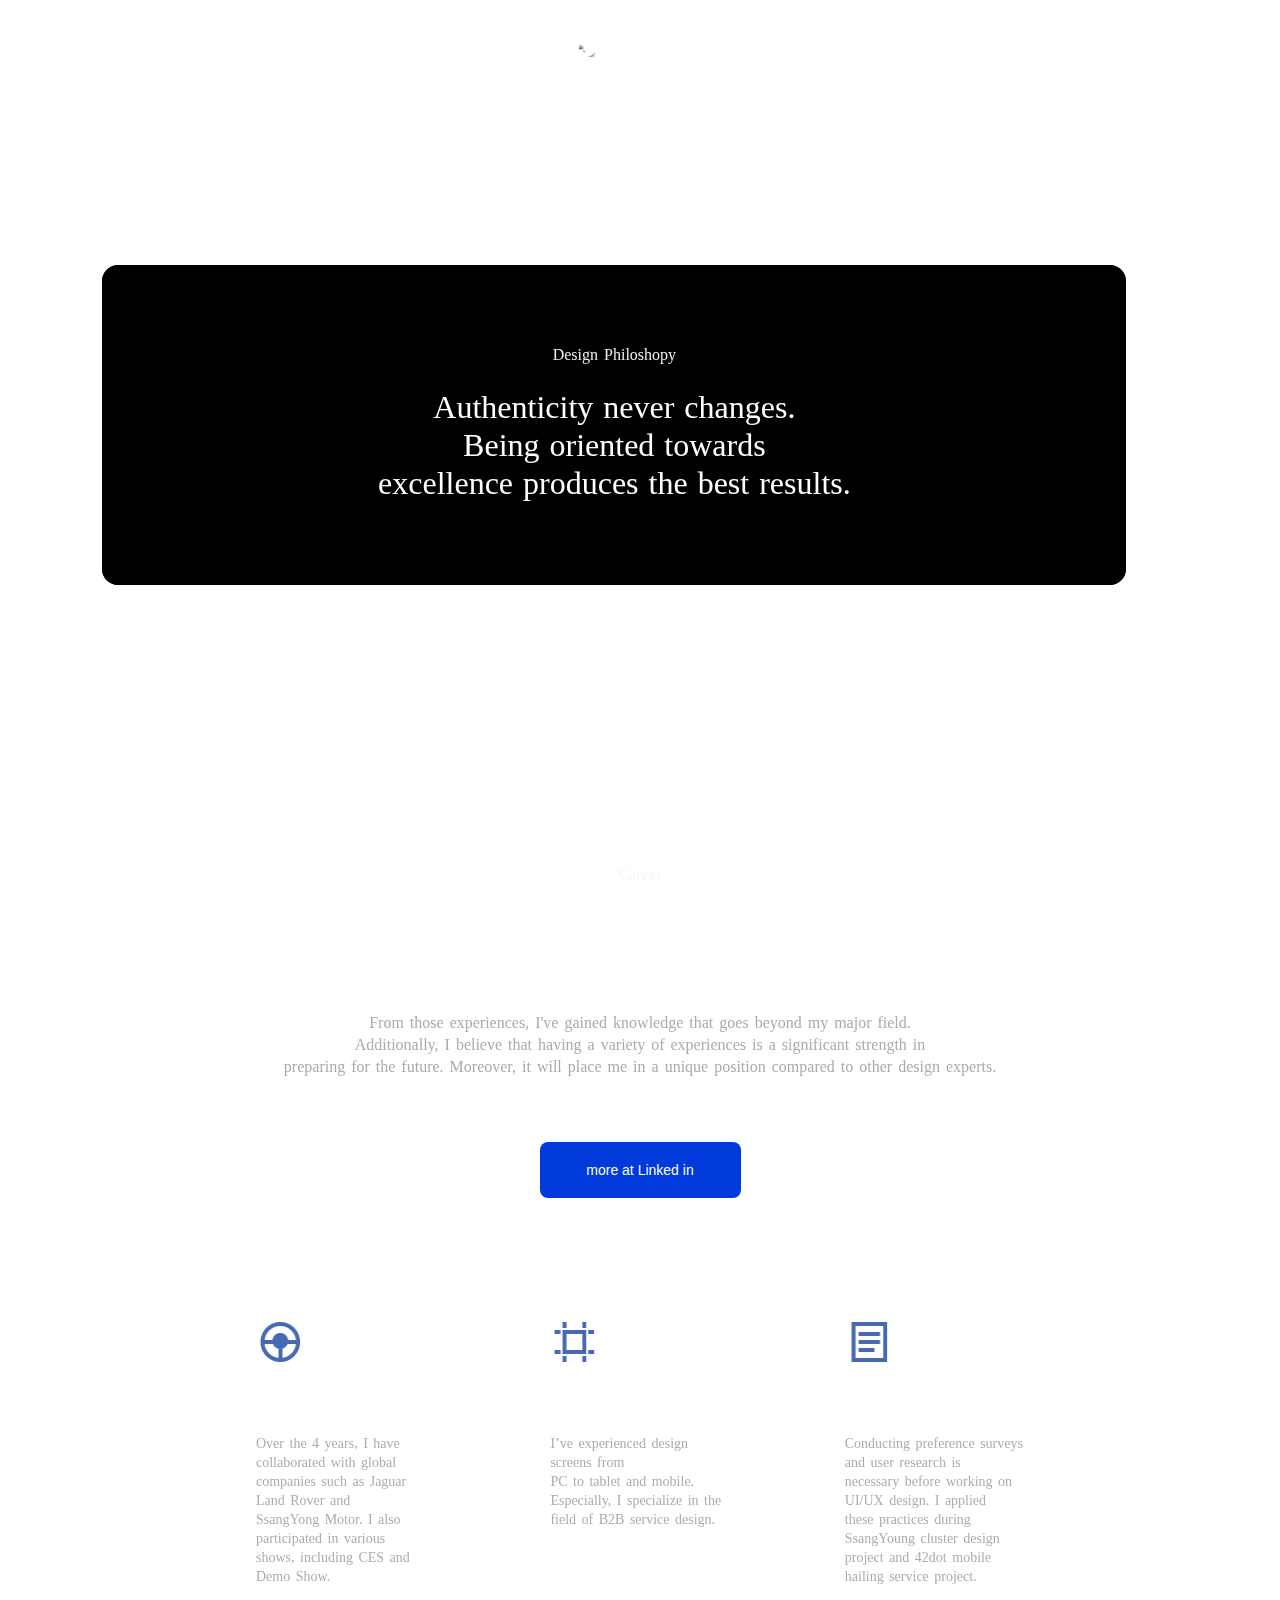
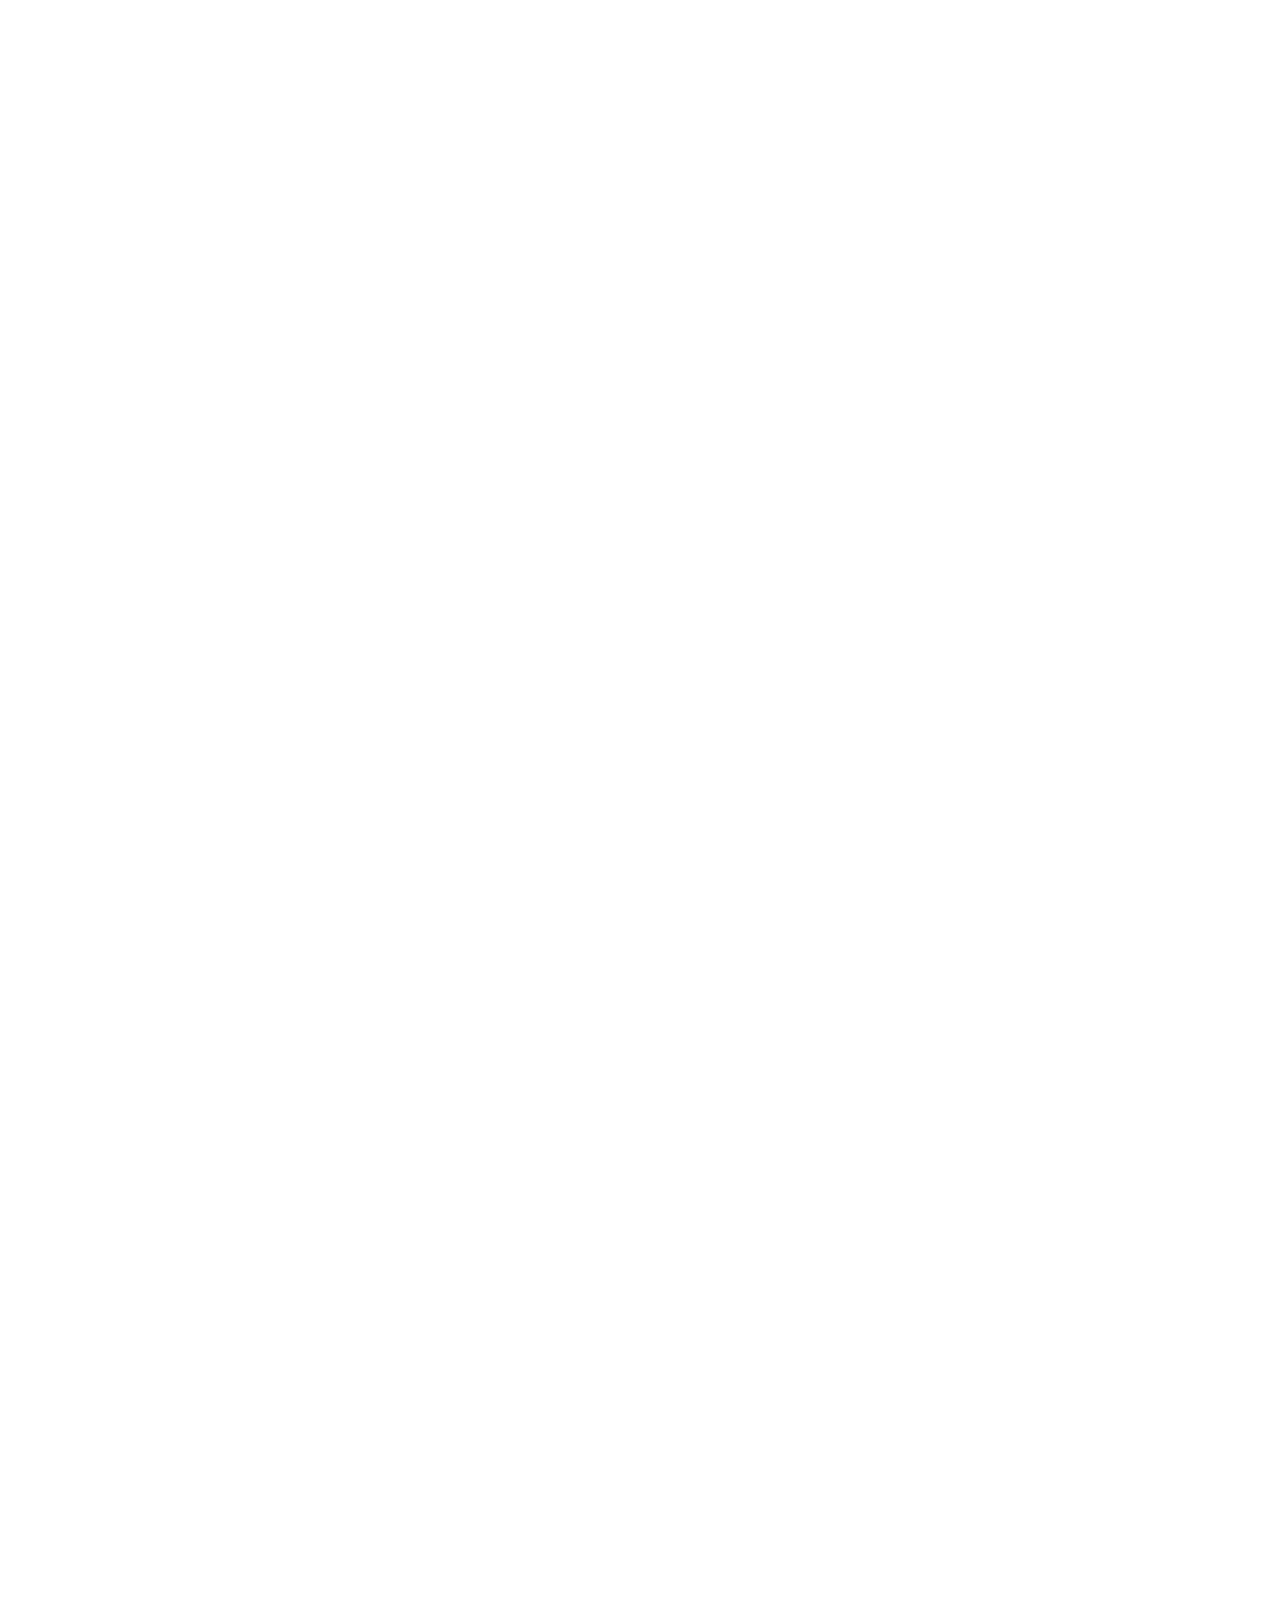
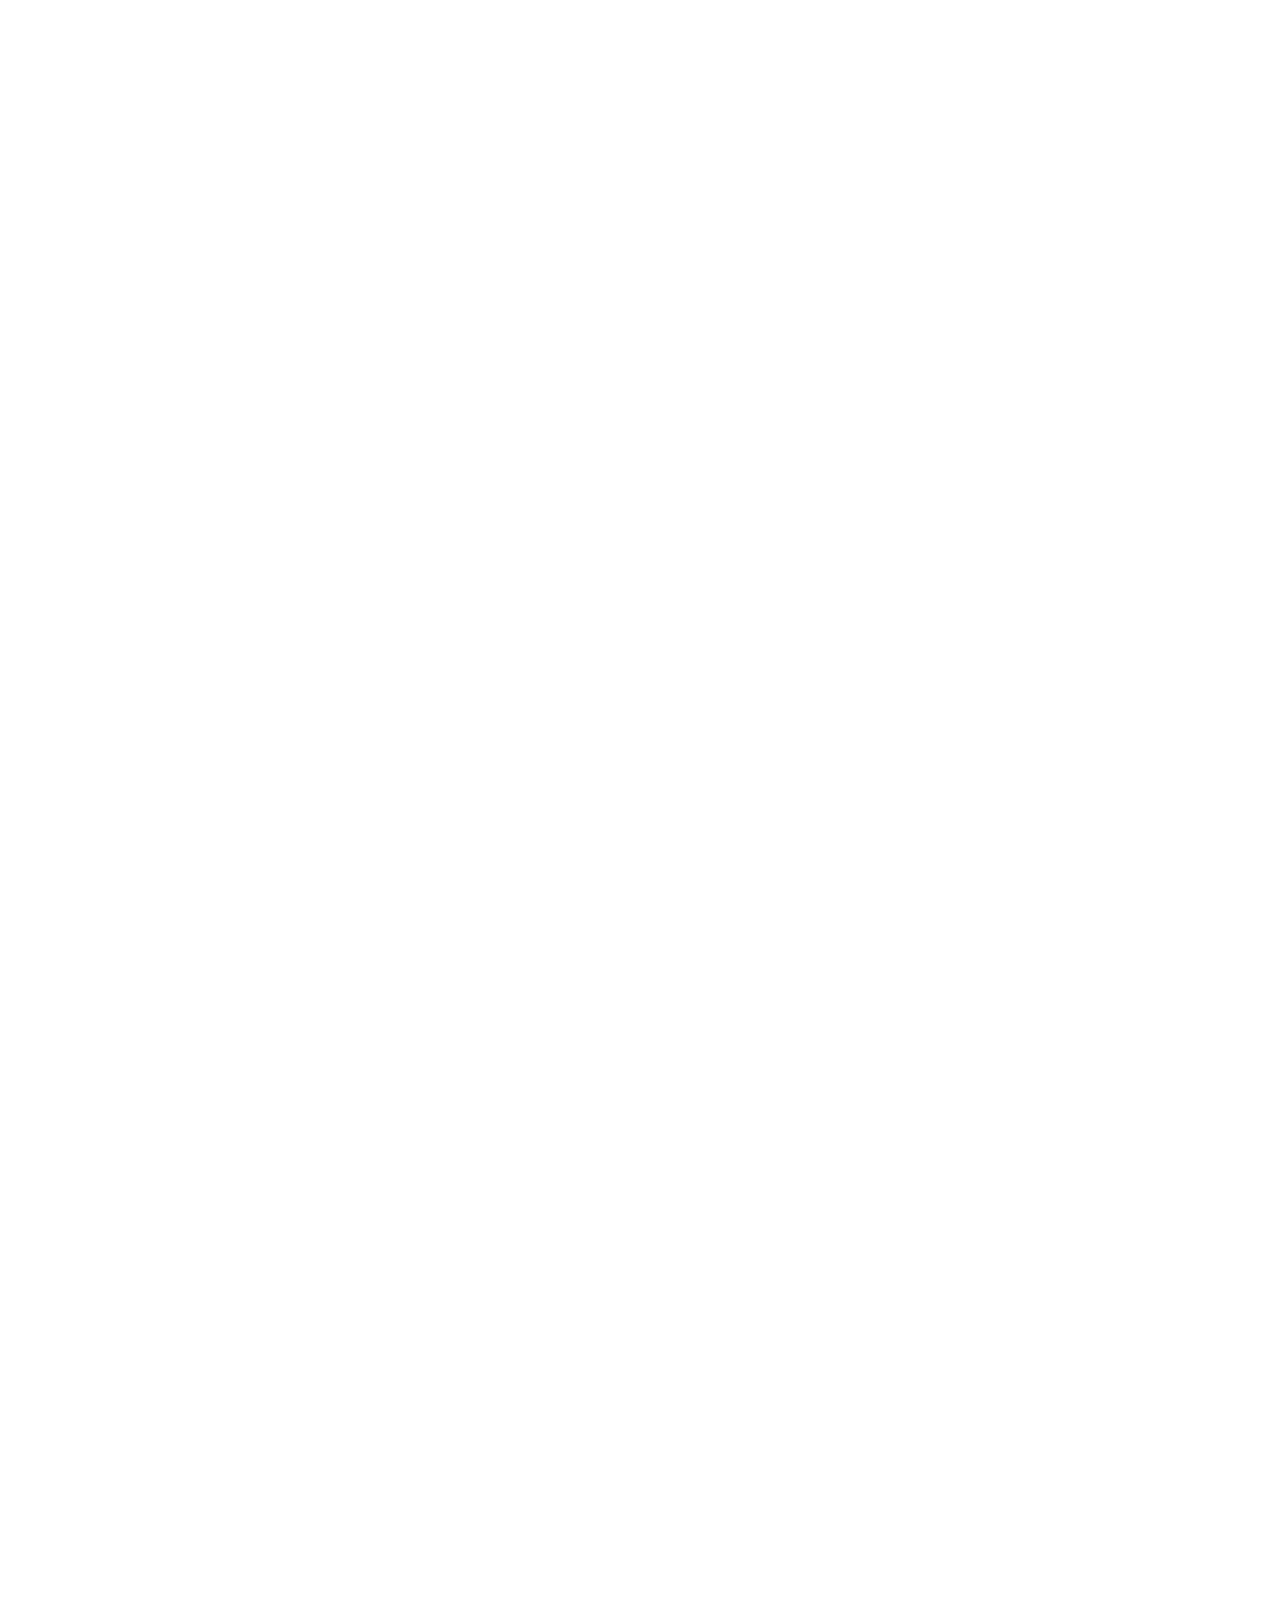
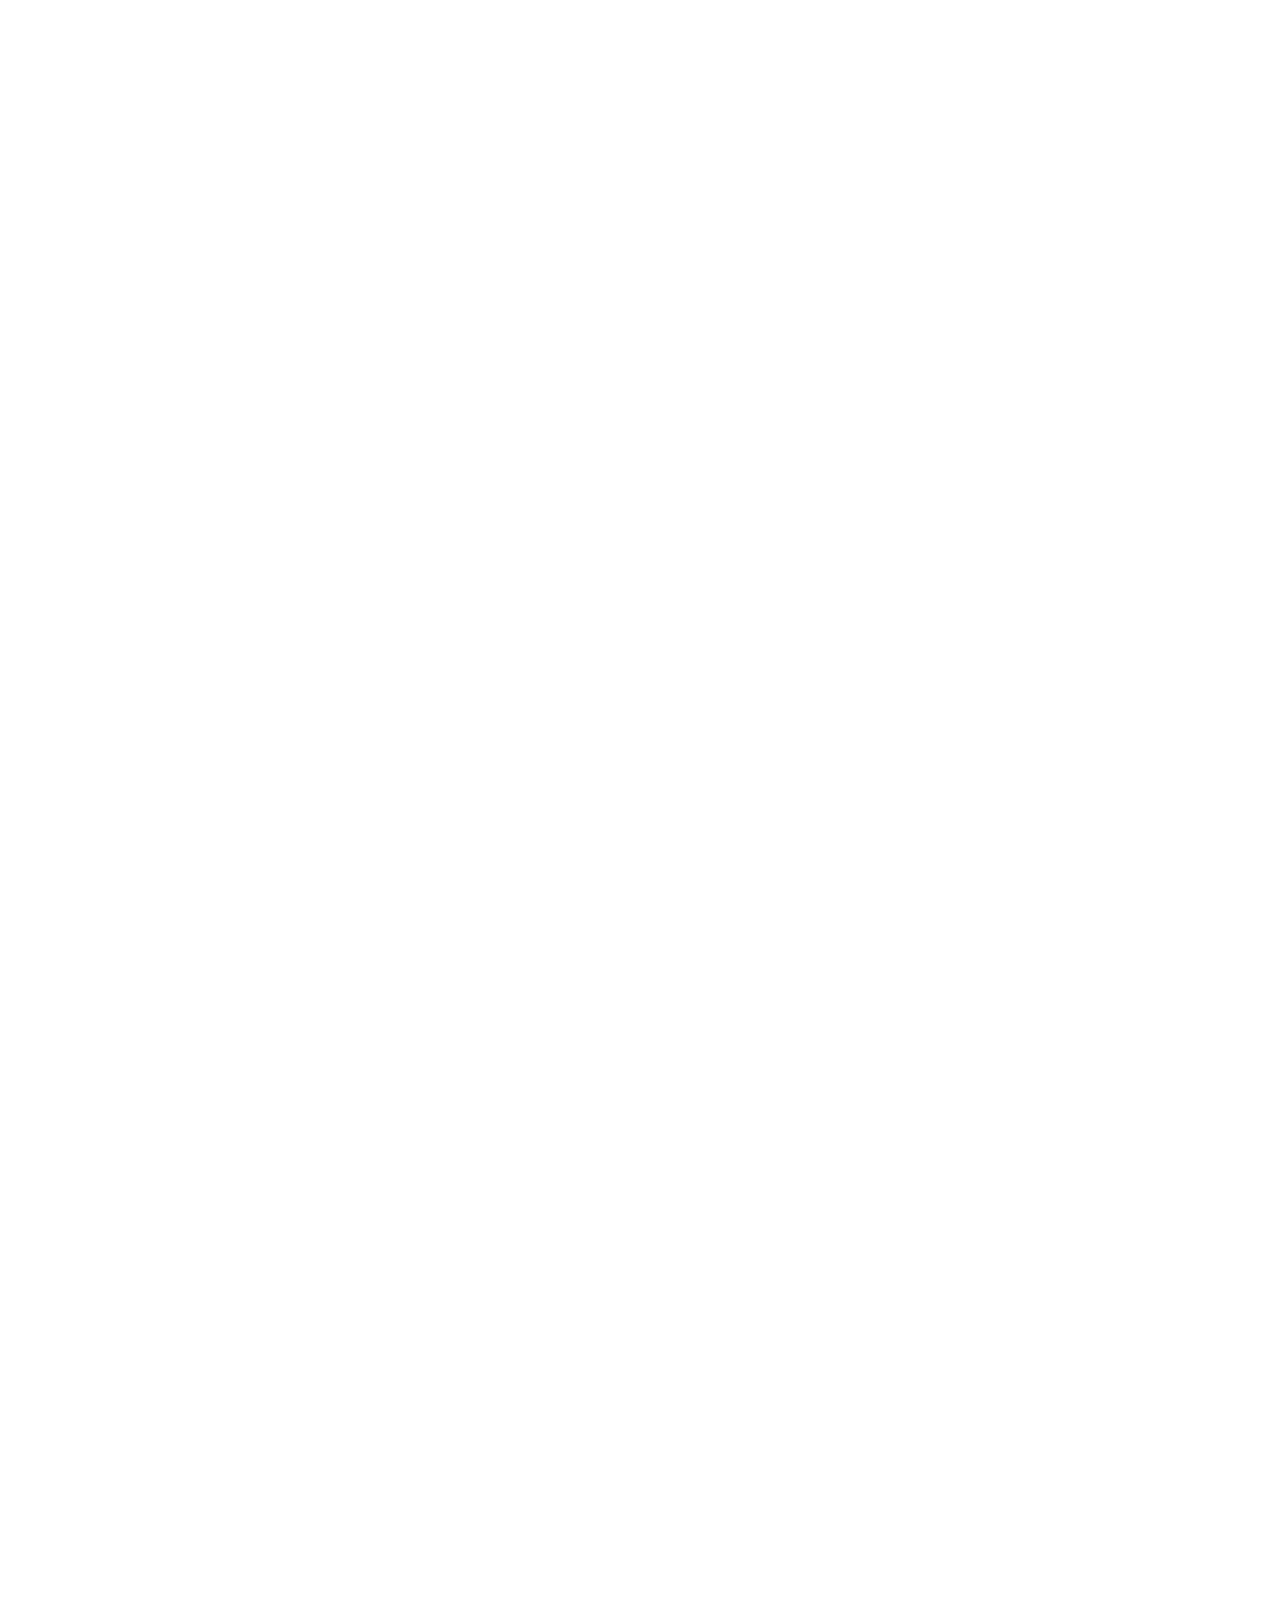
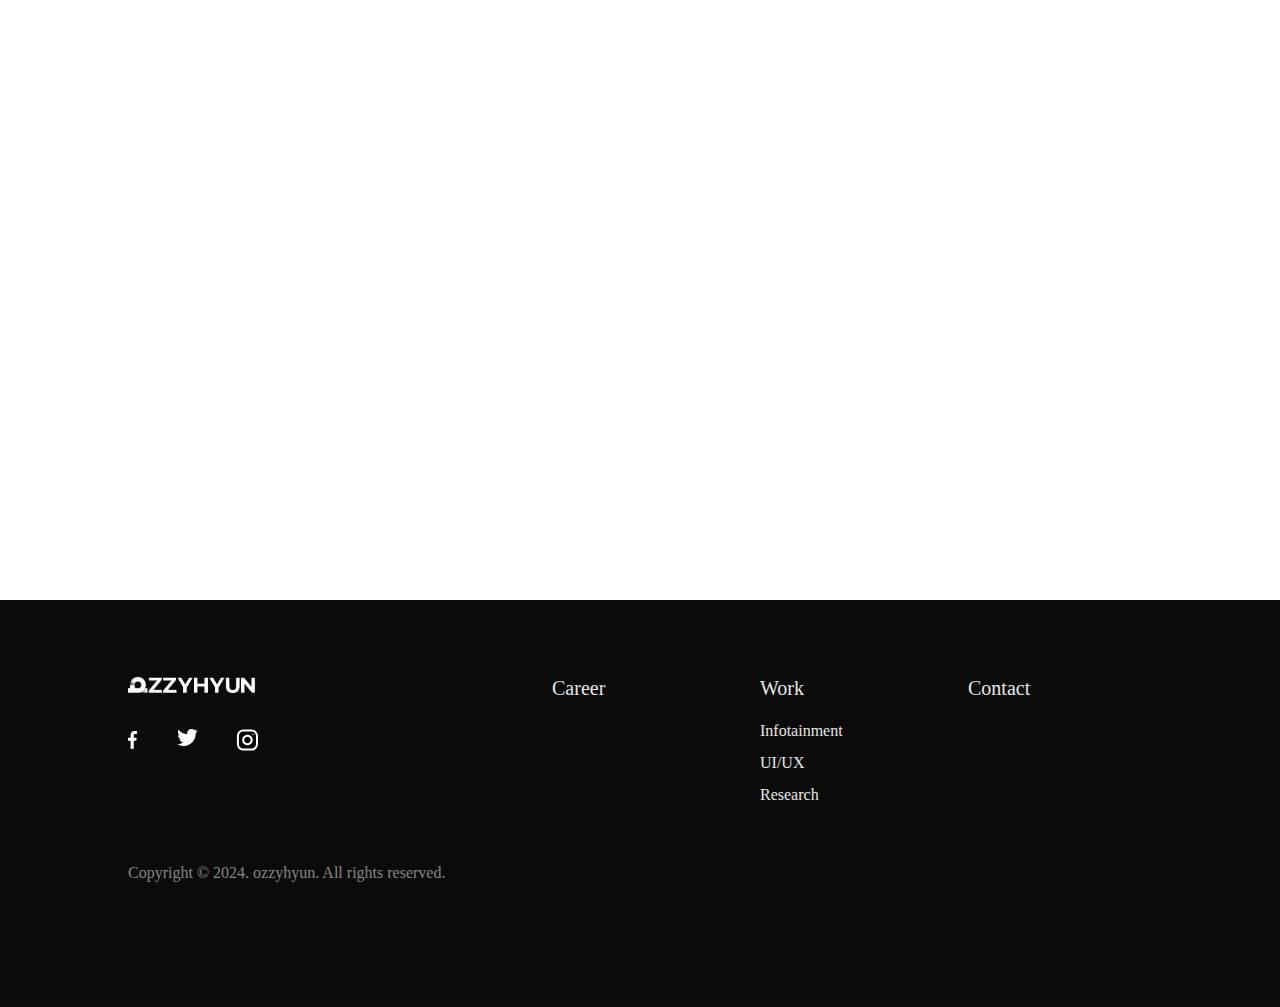
==== index.html @ 9240fb77 "Update index.html" ====
<!DOCTYPE html>
<html lang="en">

<head>
  <meta charset="UTF-8">
  <meta name="viewport" content="width=device-width, initial-scale=1.0">
  <link rel="stylesheet" href="https://fonts.googleapis.com/css2?family=Noto+Sans:wght@400;700&display=swap">
  <link rel="stylesheet" href="https://fonts.googleapis.com/css2?family=Pretendard:wght@400;700&display=swap">
  <link href="https://unpkg.com/aos@2.3.1/dist/aos.css" rel="stylesheet">
  <link rel="stylesheet" href="filter_ozzy_2.css">
  <style>
    body {
      font-family: 'Noto Sans', sans-serif;
    }

    .pretendard {
      font-family: 'Pretendard', sans-serif;
    }

    .motion_bg {
      opacity: 0.65;
      background-color: black;
    }
  </style>


  <link rel="stylesheet" href="day_07.css">


</head>



<body>
  <header>
    <div class="header1">
      <div class="logo_section">
        <img src="./day_07_img/my_logo.png">
      </div>
      <!--<div class="mobile_menu">MENU</div>-->
    </div>



    </div>
    <div class="header2">
      <div class="main_menu">
        <div class="center_menu">
          <ul class="center_m">
            <!-- <li> <a href="id값">Career</a> </li> -->
            <li> <a href="#section02">Career</a></li>
            <li><a id="work" href="#section03">Work</a></li>
            <li><a href="#section04">Contact</a></li>
          </ul>

        </div>
        <ul class="right_menu">
          <li>menu</li>
        </ul>

      </div>



    </div>
    <div class="filter_area ">
      <div class="mask"></div>
      <div class="filter_header">
        <ul class="filter_title">
          <li>Filter Category</li>
        </ul>

        </ul>
        <div class="filter_arrow">
          <img src="./day_07_img/filter_arrow.png" />
        </div>

      </div>
      <div class="filter_buttons">
        <button class="filter_label" data-filter="infotainment" onclick="filterItems('infotainment',this)">Infotainment</button>
        <button class="filter_label" data-filter="uiux" onclick="filterItems('uiux',this)">UI/UX</button>
        <button class="filter_label" data-filter="research" onclick="filterItems('research',this)">Research</button>
        <button class="filter_label" data-filter="iot" onclick="filterItems('iot',this)">IoT</button>
        <button class="filter_label" data-filter="branding" onclick="filterItems('branding',this)">Branding</button>

        <div class="spacing"></div>
        <ul id="item_list" class="item_list">
          <li class="infotainment">
            <img src="./day_07_img/Com_01.png">
          </li>
          <li class="infotainment">
            <img src="./day_07_img/Com_03.png">
          </li>
          <li class="infotainment">
            <img src="./day_07_img/Com_05_2.png">
          </li>

          <li class="uiux">
            <img src="./day_07_img/B2B_forever.gif">
          </li>
          <li class="uiux">
            <img src="./day_07_img/Com_04-2.png">
          </li>
          <li class="uiux">
            <img src="./day_07_img/Com_08.png">
          </li>

          <li class="research">
            <img src="./day_07_img/Com_03.png">
          </li>
          <li class="research">
            <img src="./day_07_img/Com_04-2.png">
          </li>

          <li class="iot">
            <img src="./day_07_img/Com_07.png">
          </li>

          <li class="branding">
            <img src="./day_07_img/Com_08.png">
          </li>

        </ul>

        <!--  reset all 버튼 함수 명 clearFilter() -->
        <div class="bottom_bth">
          <button class="bottom_bth_resetall" onclick="clearFilter()">Reset All</button>
          <button class="bottom_bth_watchindetail">Watch in Detail</button>
        </div>

      </div>

    </div>
  </header>


  <div class="contents">
    <div class="section_01">
      <video autoplay muted loop id="main_homvideo" width="160%" height="160%" class="motion_bg">
        <source src="./day_07_img/ozzy_home_main_crop_video.mp4" type="video/mp4">
      </video>
      <div class="section_01_script">
        <div class="sec_01_tt"><SPAN>Design Philoshopy</SPAN></div>
        <div class="sec_01_st">
          Authenticity never changes.</br>
          Being oriented towards</br>
          excellence produces the best results.
        </div>
      </div>



    </div>

    <div class="section_02" id="section02">

      <div class="section_02_script">
        <div class="sec_02_tt">Career</div>
        <div class="sec_02_st">
          A variety of design field experiences</br>
          including infotainment, UI/UX, research, design strategy
        </div>
        <div class="sec_02_sct">
          From those experiences, I've gained knowledge that goes beyond my major field.</br>
          Additionally, I believe that having a variety of experiences is a significant strength in</br>
          preparing for the future. Moreover, it will place me in a unique position compared to other design experts.
        </div>
      </div>

      <a href="https://kr.linkedin.com/in/ozzyhyun" target="_blank">
        <button class="Link_button">
          <div class="bth_t">more at Linked in </div>
        </button>
      </a>

      <div class="item_contents">

        <div class="items">
          <div class="icon_01">
            <img src="./day_07_img/ic_infotainment.png">
          </div>

          <div class="tt">
            Infotainment design
          </div>
          <div class="ct">
            Over the 4 years, I have collaborated with global</br>
            companies such as Jaguar Land Rover and</br>
            SsangYong Motor. I also participated in various</br>
            shows, including CES and Demo Show.
          </div>
        </div>

        <div class="items">
          <div class="icon_02">
            <img src="./day_07_img/ic_productdesign.png">
          </div>

          <div class="tt">
            Product design
          </div>
          <div class="ct">
            I’ve experienced design screens from</br>
            PC to tablet and mobile. Especially, I specialize in the</br>
            field of B2B service design.
          </div>
        </div>

        <div class="items">
          <div class="icon_03">
            <img src="./day_07_img/terminal-window-line.png">
          </div>

          <div class="tt">
            UI/UX research
          </div>
          <div class="ct">
            Conducting preference surveys and user research is</br>
            necessary before working on UI/UX design. I applied</br>
            these practices during SsangYoung cluster design</br>
            project and 42dot mobile hailing service project.
          </div>
        </div>

      </div>

    </div>

    <div class="section_port" id="section03">
      <div class="title">
        WORK
      </div>

      <div data-aos="zoom-in-right" data-aos-duration="2000" class="pjt_01">
        <div class="project_img">
          <img src="./day_07_img/Com_01.png">
        </div>

        <div class="project_text">
          <div class="pjt_tt">
            Defender
          </div>
          <div class="pjt_st">
            Infotatinment UI/UX, Vehicle Control Feature Owner, Mass Production Design
          </div>
          <div class="pjt_date">
            2017.12 - 2021.11
          </div>
        </div>
      </div>

      <div data-aos="zoom-in-left" data-aos-duration="2000" class="pjt_02">
        <div class="project_img">
          <img src="./day_07_img/B2B_forever.gif">
        </div>

        <div class="project_text">
          <div class="first_line">
            <div class="tag">Confidential</div>
            <div class="pjt_tt">
              GAIA Works : Team Collaboration Tools
            </div>
          </div>

          <div class="pjt_st">
            From PC to Tablet and Mobile UI/UX and Function Flow, Whole Feature Theme
            Concept, Project Lead
          </div>
          <div class="pjt_date">
            2024.01 - 2024.05
          </div>
        </div>
      </div>


      <div data-aos="zoom-in-right" data-aos-duration="2000" class="pjt_03">
        <div class="project_img">
          <img src="./day_07_img/Com_03.png">
        </div>

        <div class="project_text">
          <div class="pjt_tt">
            SSangYong UX Research
          </div>
          <div class="pjt_st">
            Infotatinment UI/UX, Mass Production Design, FGI Interview, Preference Survey
          </div>
          <div class="pjt_date">
            2018.06 - 2020.12
          </div>
        </div>
      </div>

      <div data-aos="zoom-in-right" data-aos-duration="2000" class="pjt_04">
        <div class="project_img">
          <img src="./day_07_img/Com_04-2.png">
        </div>

        <div class="project_text">
          <div class="pjt_tt">
            Mobile Hailing Service Field Research
          </div>
          <div class="pjt_st">
            One day Field Research, FGI, Mobile UI/UX Renewal
          </div>
          <div class="pjt_date">
            2022.04 - 2022.06
          </div>
        </div>
      </div>

      <div data-aos="zoom-in-left" data-aos-duration="2000" class="pjt_05">
        <div class="project_img">
          <img src="./day_07_img/Com_05_2.png">
        </div>
        <div class="project_text">
          <div class="pjt_tt">
            2019 CES Digital CockPit Advanced GUI Design
          </div>

          <div class="pjt_st">
            Advanced Infotatinment UI/UX, Dark Theme Original Creator
          </div>
          <div class="pjt_date">
            2018.03 - 2018.12
          </div>
        </div>
      </div>

      <div data-aos="zoom-in-right" data-aos-duration="2000" class="pjt_06">
        <div class="project_img">
          <img src="./day_07_img/Com_06.png">
        </div>

        <div class="project_text">
          <div class="first_line">
            <div class="tag">Confidential</div>
            <div class="pjt_tt">
              PBV Infotainment UI/UX
            </div>
          </div>

          <div class="pjt_st">
            EV Infotatinment UI/UX, Project Initial Ideation Suggestion
          </div>
          <div class="pjt_date">
            2022.12
          </div>
        </div>
      </div>

      <div data-aos="zoom-in-left" data-aos-duration="2000" class="pjt_07">
        <div class="project_img">
          <img src="./day_07_img/Com_07.png">
        </div>
        <div class="project_text">
          <div class="pjt_tt">
            Home IOT Hub GUI Project
          </div>

          <div class="pjt_st">
            Unvailled 2016 CEShow, GUI design
          </div>
          <div class="pjt_date">
            2015.05 - 2015.11
          </div>
        </div>
      </div>

      <div data-aos="zoom-in-right" data-aos-duration="2000" class="pjt_08">
        <div class="project_img">
          <img src="./day_07_img/Com_08.png">
        </div>
        <div class="project_text">
          <div class="pjt_tt">
            WAPL Concept Official Web Site Project
          </div>

          <div class="pjt_st">
            3D modeling, Web UI/UX etc.
          </div>
          <div class="pjt_date">
            2024.09
          </div>
        </div>
      </div>









    </div>




  </div>




  <footer>
    <div class="footer_section" id="section04">
      <div class="footer_container">

        <div class="ft_icon_menu">
          <div class="footer_logo_sec">
            <img src="./day_07_img/my_logo.png">
          </div>

          <div class="icons_section">
            <div class="ic_face">
              <img src="./day_07_img/001-facebook.svg">
            </div>
            <p></p>
            <div class="ic_twitter">
              <img src="./day_07_img/003-twitter.svg">
            </div>
            <p></p>
            <div class="ic_insta">
              <img src="./day_07_img/004-instagram.svg">
            </div>
          </div>

          <div class="reverse_tt">
            Copyright © 2024. ozzyhyun. All rights reserved.
          </div>
        </div>

        <div class="footer_text_right">
          <div class="menu_1">
            Career
          </div>

          <div class="menu_2">
            <div class="menu_2tt">
              Work
            </div>
            <ul class="menu_2_st">
              <li>Infotainment</li>
              <li>UI/UX</li>
              <li>Research</li>
            </ul>
          </div>

          <div class="menu_3">
            Contact
          </div>

        </div>
      </div>
    </div>
  </footer>



  <script src="https://code.jquery.com/jquery-3.7.1.min.js"></script>
  <script src="https://unpkg.com/aos@2.3.1/dist/aos.js"></script>
  <script src="https://cdn.jsdelivr.net/npm/gsap@3.12.5/dist/gsap.min.js"></script>
  <script src="script_ozy.js"></script>
  <script src="./day_07.js"></script>




</body>








</html>

<!-- !import는 우선 순위 위로 올리는 명령어 -->
<!-- @media rule
        font-style: italic 으로 주면 이텔릭체 변환 됨. woff2는 경량화 된 폰트 
        normalfont weight 는 400 기준 medium 600 정도 
        가변 다이나믹 서브셋
        어디 화면 아래로 아이템들 사라지게 한다는 display: none -->
---- filter_ozzy_2.css ----
@charset "UTF-8";
:root{
  --blue : #003ADB
  }
/* body {
  padding: 0;
  margin: 0;
  font-family: "Roboto", "sans-serif","pretendard";
  overflow-x: hidden;
}
html {
    scroll-behavior: smooth;
}
   
ul,
li,
input,
button,
select {
  margin: 0;
  padding: 0;
  list-style: none;
  border: none;
  -moz-appearance: none;
  appearance: none;
  -webkit-appearance: none;
} */


.filter_area{
  background-color: #0A0A0A;
  width: 100%;
  padding:1px;
  padding-left: 8vw;
  padding-right: 8vw;
  box-sizing: border-box;
  display:none;
}



.filter_header{
  display: flex;
  justify-content: space-between;
  /* position: absolute; */
  /* width:100%; */
  padding-left: 8vw;
  padding-right: 8vw;
  box-sizing: border-box;
  height: 42px;
  /* margin:auto; */
  margin-top: 150px;
  color: white;
  font-weight: 400;
  font-size: 16px;
  align-items: center;
  left: 0;
  right: 0;
  
}

.filter_arrow{
  display: flex;
  width: 32px;
  height: 32px;
  right: 0px;
  transition:all 0.5s ease-in-out;
}



.filter_buttons li{
  display: flex;
  margin-top: 32px;
  justify-content: space-between; 
  width: calc(100%-16vw)
}

.filter_buttons{
  padding-left: 8vw;
  padding-right: 8vw;
  box-sizing: border-box;
  margin-top: 32px;

}



.filter_buttons .filter_label {
  margin-top: 4px;
  margin-bottom: 8px; 
  text-align: center;
  font-weight: 500;
  font-size: 14px;
  line-height: 16px;
  padding: 8px 16px;
  box-sizing: border-box;
  height: 32px;
  color: white;
  background-color: #0A0A0A; 
  border: none;
  cursor: pointer;
  border-radius: 100px; 
  transition: 0.3s ease;
  border: 1px solid #eeeeee;
  
}

.filter_buttons .filter_label:hover {
  margin-top: 4px;
  margin-bottom: 8px; 
  text-align: center;
  font-weight: 500;
  font-size: 14px;
  line-height: 16px;
  padding: 8px 16px;
  box-sizing: border-box;
  height: 32px;
  background-color: #003ADB;
  color: white;
  border: none;
  cursor: pointer;
  border-radius: 100px; 
  transition: 0.1s ease;
  border: 1px solid #003ADB;
  
}

.spacing {
  width: 100%;
  height: 32px;
  background-color: #0A0A0A; 
  margin-top: 0;
  margin-bottom: 0;
}

#item_list {
  list-style: none; /* #은 어떠할때 쓰는것인가요?  re: id값이 지정되어있을 때 사용합니다...!*/
  display: flex;

}

#item_list li {
  display: none; /* #은 어떠할때 쓰는것인가요? */
}

.item_list{
  
}
.item_list img {
  /*선생님 .item_list img라고 하면 이미지가 세팅이 안먹고 width100% 
  으로 뜨는데 왜 그런건가요? 
  #item_list 로하면 적용됩니다~ X)
  */
   /*선생님 image가 찌그러져 보이지 않고 상하좌우 비율 유지한 이미지로
     적용되었음하는데 cover말고 어떤거 써야할까요? 
      re: 이미지에 직접적인 크기가(width, height)
      고정값으로 들어가 있어서 그렇습니다! 저럴 때는
      background-size 속성보다는 object-fit:contain을 사용해주는것이 적절하고
      background 속성은 백그라운드에 이미지를 적용해줬을 때 사용해요...!
     */

  width:180px;
  height:104px;
  overflow: hidden;
  border-radius: 6px;
  margin-right: 16px;
  object-fit: cover;
  object-position:center;
}


.filter_label.active {
  background-color: var(--blue); /* 선생님 이거왜 색상이 안변할까요 
  active 클래스가 추가되지 않은것 같습니다 ㅎㅎ js에는 해당 부분이 없는 것 같아요!*/
  border : 1px solid var(--blue);
}


.bottom_bth{
  display: flex;
  justify-content: end;
  margin-top: 32px;
  margin-bottom: 32px;
  gap: 16px;

}


.bottom_bth_resetall{
  margin-top: 0px;
  text-align: center;
  width: 140px;
  height: 48px;
  color: white;
  font-weight: 300;
  font-size: 14px;
  line-height: 16px;
  background-color: black;
  border: none;
  cursor: pointer;
  border-radius: 8px;
  border:1px solid #fff;
  transition: background-color 0.3s ease;
}

.bottom_bth_resetall:hover{
  border-radius: 8px;
  border:1px solid #acacacbc;
  color: #acacacbc;
  transition: 0.3s ease;
}

/* 선생님 reset all 버튼을 누르면 ㅎㅎㅎ 아이템이 다나와여..ㅠ 
re: 이건 해결해서 푸시드린것 같습니다!
*/


.bottom_bth_watchindetail{
  margin-top: 0px;
  text-align: center;
  width: 140px;
  height: 48px;
  color: white;
  font-weight: 300;
  font-size: 14px;
  line-height: 16px;
  background-color: #003ADB;
  border: none;
  cursor: pointer;
  border-radius: 8px;
  transition: background-color 0.3s ease;

}

.bottom_bth_watchindetail:hover{
  background-color: #002daa;
  color: #ffffffa6;
  transition: background-color 0.3s ease;

}
---- day_07.css ----
@charset "UTF-8";
body {
  padding: 0;
  margin: 0;
  font-family: "Roboto", "sans-serif","pretendard";
  overflow-x: hidden;
}

html {
  scroll-behavior: smooth;
}

ul,
li,
input,
button,
select {
  margin: 0;
  padding: 0;
  list-style: none;
  border: none;
  -moz-appearance: none;
  appearance: none;
  -webkit-appearance: none;
}

li a {
  text-decoration: none;
  color: #fff;
}

.project_text {
  position: inline block;
}

header {
  position: fixed;
  top: 0;
  width: 100%;
  height: 136px;
  transition: all 0.25s ease-in-out;
  z-index: 10;
}

header.bgBlack {
  background: rgb(0, 0, 0);
}

.header1 {
  display: flex;
  justify-content: center;
  position: fixed;
  flex-direction: column;
  width: 100%;
  left: 0px;
  right: 0px;
  align-items: center;
  height: 76px;
  z-index: 10;
  transition: all 0.25s ease-in-out;
}

.header1 .logo_section {
  margin-top: 41px;
  padding-bottom: 19px;
  box-sizing: border-box;
}

.header1 .logo_section img {
  height: 16px;
  width: 126px;
  display: flex;
  justify-items: center;
}

.header2 {
  display: flex;
  justify-content: center;
  position: fixed;
  margin-top: 76px;
  left: 0px;
  right: 0px;
  height: 60px;
  width: 100%;
  align-items: center;
  font-size: 18px;
  text-transform: uppercase;
  font-weight: 500;
  z-index: 10;
  transition: all 0.25s ease-in-out;
}

.header2 .main_menu {
  color: white;
  display: flex;
  justify-content: center;
  text-transform: uppercase;
  margin-top: 12px;
  margin-bottom: 26px;
  font-size: 16px;
  font-weight: 400;
  padding-left: 108px;
  padding-right: 108px;
  box-sizing: border-box;
}

.header2 .main_menu .center_m {
  display: flex;
  justify-content: space-between;
  gap: 40px;
}

.header2 .main_menu .right_menu {
  position: absolute;
  right: 20px;
  padding-right: 108px;
  box-sizing: border-box;
}

.contents {
  background-image: url("./day_07_img/Desktop_1440_bg.png");
  background-size: cover;
  width: 100%;
  height: 7000px;
  /* 섹션1 */
  /* 섹션2 */
  /* 섹션 컨텐츠 리스트 */
}

.contents .section_01 {
  display: flex;
  justify-content: center;
  position: absolute;
  left: 8vw;
  right: 8vw;
  align-items: center;
  width: 80%;
  height: 320px;
  border-radius: 16px;
  overflow: hidden;
  margin-top: 265px;
  margin-bottom: 280px;
  /*background-image: url(./day_07_img/F_01.png);*/
  background-color: black;
  background-size: cover;
}

.sec_01_tt {
  z-index: 10;
  word-spacing: 2px;
}

.sec_01_st {
  z-index: 10;
  word-spacing: 2px;
}

.section_01_script {
  mix-blend-mode: difference;
  color: #ffffff;
  position: absolute;
  align-items: center;
  transition: all 1.5s ease-in-out;
}

@keyframes reveal {
  0% {
    transform: translateY(100%);
  }
  100% {
    transform: translateY(0);
  }
}
.contents .section_01 .section_01_script .sec_01_st {
  word-spacing: 4;
  overflow: hidden;
}

@keyframes reveal {
  0% {
    transform: translateY(100%);
  }
  100% {
    transform: translateY(0);
  }
}
.contents .section_01 .sec_01_tt {
  text-align: center;
  top: 82px;
  width: 100%;
  color: rgb(238, 238, 238);
  font-weight: 500;
  font-size: 16px;
  line-height: 19px;
  display: flex;
  justify-content: center;
  display: inline-block;
  animation: reveal 1.4s cubic-bezier(0.77, 0, 0.175, 1) forwards;
}

.contents .section_01 .sec_01_st {
  text-align: center;
  width: 100%;
  color: #fff;
  font-weight: 500;
  font-size: 32px;
  line-height: 38px;
  display: flex;
  justify-content: center;
  margin-top: 24px;
  display: inline-block;
  animation: reveal 1.6s cubic-bezier(0.77, 0, 0.175, 1) forwards;
}

.section_01.active {
  display: flex;
  justify-content: center;
  height: 420px;
  width: 100%;
  transition: all 1s ease-in-out;
  background-size: cover;
  left: 0vw;
  right: 0vw;
}

.contents .section_02 {
  display: flex;
  flex-direction: column;
  position: absolute;
  left: 10vw;
  right: 10vw;
  align-items: center;
  margin-top: 665px;
  padding-top: 200px;
  word-spacing: 2px;
  overflow: hidden;
}

.contents .section_02 .section_02_script .sec_02_tt {
  word-spacing: 10;
  overflow: hidden;
}

@keyframes reveal {
  0% {
    transform: translateY(100%);
  }
  100% {
    transform: translateY(0);
  }
}
.contents .section_02 .section_02_script .sec_02_st {
  word-spacing: 6;
  overflow: hidden;
}

@keyframes reaveal {
  0% {
    transform: translateY(100%);
  }
  100% {
    transform: translateY(0);
  }
}
.contents .section_02 .section_02_script .sec_02_sct {
  word-spacing: 6;
  overflow: hidden;
}

@keyframes reaveal {
  0% {
    transform: translateY(100%);
  }
  100% {
    transform: translateY(0);
  }
}
.contents .section_02 .sec_02_tt {
  text-align: center;
  top: 24px;
  width: 100%;
  color: rgba(238, 238, 238, 0.6);
  font-weight: 400;
  font-size: 16px;
  line-height: 19px;
  display: flex;
  justify-content: center;
  display: inline-block;
  word-break: keep-all;
  animation: reveal 1.8s cubic-bezier(0.77, 0, 0.175, 1) forwards;
}

.contents .section_02 .sec_02_st {
  margin-top: 24px;
  text-align: center;
  width: 100%;
  color: #fff;
  font-weight: 300;
  font-size: 32px;
  line-height: 38px;
  display: flex;
  display: inline-block;
  word-break: keep-all;
  animation: reveal 2.6s cubic-bezier(0.77, 0, 0.175, 1) forwards;
}

.contents .section_02 .sec_02_sct {
  margin-top: 20px;
  text-align: center;
  width: 100%;
  color: #ABABAB;
  font-weight: 300;
  font-size: 16px;
  line-height: 22px;
  display: flex;
  display: inline-block;
  word-break: keep-all;
  animation: reveal 2.6s cubic-bezier(0.77, 0, 0.175, 1) forwards;
}

.contents .section_02 .Link_button {
  margin-top: 60px;
  margin-bottom: 120px;
  text-align: center;
  width: 201px;
  height: 56px;
  color: white;
  /* 텍스트 색상 흰색 */
  font-weight: 300;
  font-size: 14px;
  line-height: 16px;
  animation: reveal 2.6s cubic-bezier(0.77, 0, 0.175, 1) forwards;
  background-color: #003ADB;
  border: none;
  cursor: pointer;
  border-radius: 8px;
  /* 모서리 둥글게 */
  transition: background-color 0.3s ease;
}

.contents .section_02 .Link_button .Link_button:hover {
  background-color: #002daa;
  /* 버튼 위에 마우스를 올렸을 때 배경색 변경 */
}

.contents .section_02 .item_contents {
  display: flex;
  justify-content: center;
  gap: 9vw;
  padding-left: 10vw;
  padding-right: 10vw;
  box-sizing: border-box;
  padding-bottom: 160px;
}

.contents .section_02 .item_contents .items {
  text-align: left;
  width: 33.3%;
  position: relative;
  color: white;
}

.contents .section_02 .item_contents .items .icon_01 {
  margin-bottom: 24px;
}

.contents .section_02 .item_contents .items .icon_01 > img {
  height: 48px;
  width: 48px;
}

.contents .section_02 .item_contents .items .icon_02 {
  margin-bottom: 24px;
}

.contents .section_02 .item_contents .items .icon_02 > img {
  height: 48px;
  width: 48px;
}

.contents .section_02 .item_contents .items .icon_03 {
  margin-bottom: 24px;
}

.contents .section_02 .item_contents .items .icon_03 > img {
  height: 48px;
  width: 48px;
}

.contents .section_02 .item_contents .items .tt {
  font-weight: 400;
  font-size: 20px;
  line-height: 24px;
  margin-bottom: 16px;
  word-break: keep-all;
}

.contents .section_02 .item_contents .items .ct {
  font-weight: 300;
  font-size: 14px;
  line-height: 19px;
  margin-bottom: 16px;
  color: #ACACAC;
  word-break: keep-all;
}

.contents .section_port {
  display: flex;
  flex-direction: column;
  position: absolute;
  margin-top: 1566px;
  padding-top: 200px;
  word-spacing: 2px;
  padding-left: 10vw;
  padding-right: 10vw;
  box-sizing: border-box;
}

.contents .section_port .title {
  font-weight: 600;
  font-size: 96px;
  line-height: 115px;
  color: #fff;
  z-index: 2;
  margin-left: 0vw;
}

.contents .section_port .pjt_01 .project_img {
  margin-top: -50px;
  margin-left: 0vw;
  margin-right: 20vw;
  background-color: black;
  position: relative;
  /* 자식 요소의 transform을 기준으로 설정 */
  width: 56%;
  /* 부모 요소의 크기를 설정 */
  height: 400px;
  /* 부모 요소의 크기를 설정 */
  overflow: hidden;
  /* 자식 요소가 확대되면 부모 요소의 영역을 벗어나지 않도록 설정 */
  border-radius: 16px;
}

.contents .section_port .pjt_01 .project_img > img {
  width: 100%;
  height: 400px;
  border-radius: 16px;
  overflow: hidden;
  transition: transform 0.3s ease, opacity 0.3s ease;
}

.contents .section_port .pjt_01 .project_img:hover > img {
  transform: scale(1.2);
  opacity: 10%;
}

.contents .section_port .pjt_01 .project_text {
  margin-top: 16px;
  padding-left: 0vw;
  padding-right: 10vw;
  box-sizing: border-box;
  position: inline;
}

.contents .section_port .pjt_01 .project_text .pjt_tt {
  font-size: 18px;
  line-height: 25px;
  font-weight: 600;
  color: white;
}

.contents .section_port .pjt_01 .project_text .pjt_st {
  margin-top: 8px;
  font-size: 14px;
  line-height: 16px;
  font-weight: 400;
  color: #ACACAC;
}

.contents .section_port .pjt_01 .project_text .pjt_date {
  margin-top: 4px;
  font-size: 14px;
  line-height: 16px;
  font-weight: 400;
  color: #727272;
}

.contents .section_port .pjt_02 {
  display: flex;
  justify-content: right;
  align-items: right;
  flex-direction: column;
  margin-left: 25vw;
  margin-right: 0vw;
  z-index: 1;
}

.contents .section_port .pjt_02 .project_img {
  margin-top: 88px;
  margin-right: 0vw;
  margin-left: 25vw;
  overflow: hidden;
  width: 48%;
  height: 638px;
  border-radius: 16px;
  background-color: #000;
  position: relative;
}

.contents .section_port .pjt_02 .project_img .bg_gif {
  width: 100%;
  height: 638px;
}

.contents .section_port .pjt_02 .project_img > img {
  width: 100%;
  height: 638px;
  border-radius: 16px;
  transition-duration: 0.3s;
}

.contents .section_port .pjt_02 .project_img:hover > img {
  transform: scale(1.2);
  opacity: 10%;
}

.contents .section_port .pjt_02 .project_text {
  width: 48%;
  margin-top: 16px;
  margin-left: 25vw;
  margin-right: 0vw;
}

.contents .section_port .pjt_02 .project_text .first_line {
  display: flex;
  justify-content: left;
  gap: 8px;
}

.contents .section_port .pjt_02 .project_text .first_line .tag {
  width: 94px;
  font-weight: 500;
  font-size: 14px;
  line-height: 19px;
  color: #f2f2f2;
  background-color: #645F34;
  width: 94px;
  height: 20px;
  border-radius: 4px;
  overflow: hidden;
  text-align: center;
  padding-top: 1px;
  box-sizing: border-box;
}

.contents .section_port .pjt_02 .project_text .first_line .pjt_tt {
  font-size: 18px;
  line-height: 25px;
  font-weight: 600;
  color: white;
}

.contents .section_port .pjt_02 .project_text .pjt_st {
  margin-top: 8px;
  font-size: 14px;
  line-height: 16px;
  font-weight: 400;
  color: #ACACAC;
  word-break: keep-all;
}

.contents .section_port .pjt_02 .project_text .pjt_date {
  margin-top: 4px;
  font-size: 14px;
  line-height: 16px;
  font-weight: 400;
  color: #727272;
}

.contents .section_port .pjt_03 .project_img {
  margin-top: -18px;
  margin-left: 15vw;
  margin-right: 0vw;
  background-color: black;
  position: relative;
  /* 자식 요소의 transform을 기준으로 설정 */
  width: 60%;
  /* 부모 요소의 크기를 설정 */
  height: 380px;
  /* 부모 요소의 크기를 설정 */
  overflow: hidden;
  /* 자식 요소가 확대되면 부모 요소의 영역을 벗어나지 않도록 설정 */
  border-radius: 16px;
  align-items: center;
  filter: blur(5px);
  -webkit-filter: blur(5px);
}

.contents .section_port .pjt_03 .project_img > img {
  width: 100%;
  height: 380px;
  border-radius: 16px;
  transition: transform 0.3s ease, opacity 0.3s ease;
  filter: brightness(10%);
}

.contents .section_port .pjt_03 .project_img:hover {
  z-index: 2;
}

.contents .section_port .pjt_03 .project_img:hover > img {
  transform: scale(1.2);
  opacity: 80%;
  filter: blur(1px);
  filter: brightness(50%);
}

.contents .section_port .pjt_03 .project_text {
  margin-top: 16px;
  margin-left: 15vw;
  padding-right: 10vw;
}

.contents .section_port .pjt_03 .project_text .pjt_tt {
  font-size: 18px;
  line-height: 25px;
  font-weight: 600;
  color: white;
}

.contents .section_port .pjt_03 .project_text .pjt_st {
  margin-top: 8px;
  font-size: 14px;
  line-height: 16px;
  font-weight: 400;
  color: #ACACAC;
}

.contents .section_port .pjt_03 .project_text .pjt_date {
  margin-top: 4px;
  font-size: 14px;
  line-height: 16px;
  font-weight: 400;
  color: #727272;
}

.contents .section_port .pjt_04 {
  justify-content: left;
  align-items: left;
  margin-left: 0vw;
  margin-right: 25vw;
}

.contents .section_port .pjt_04 .project_img {
  margin-top: 260px;
  margin-right: 25vw;
  margin-left: 0vw;
  overflow: hidden;
  width: 48%;
  height: 638px;
  border-radius: 16px;
}

.contents .section_port .pjt_04 .project_img > img {
  width: 100%;
  height: 638px;
  border-radius: 16px;
  transition-duration: 0.3s;
}

.contents .section_port .pjt_04 .project_img:hover > img {
  transform: scale(1.2);
  opacity: 10%;
}

.contents .section_port .pjt_04 .project_text {
  margin-top: 16px;
  padding-left: 0vw;
  padding-right: 25vw;
}

.contents .section_port .pjt_04 .project_text .pjt_tt {
  font-size: 18px;
  line-height: 25px;
  font-weight: 600;
  color: white;
}

.contents .section_port .pjt_04 .project_text .pjt_st {
  margin-top: 8px;
  font-size: 14px;
  line-height: 16px;
  font-weight: 400;
  color: #ACACAC;
}

.contents .section_port .pjt_04 .project_text .pjt_date {
  margin-top: 4px;
  font-size: 14px;
  line-height: 16px;
  font-weight: 400;
  color: #727272;
}

.contents .section_port .pjt_05 {
  justify-content: right;
  align-items: right;
  margin-right: 10vw;
  margin-left: 15vw;
  margin-top: 220px;
  z-index: 1;
}

.contents .section_port .pjt_05 .project_img {
  width: 88%;
  height: 480px;
  border-radius: 16px;
  margin-right: 10vw;
  margin-left: 15vw;
  overflow: hidden;
  position: relative;
  background-color: #000;
}

.contents .section_port .pjt_05 .project_img > img {
  width: 100%;
  height: 480px;
  transition: transform 0.3s ease, opacity 0.3s ease;
}

.contents .section_port .pjt_05 .project_img:hover > img {
  transform: scale(1.2);
  opacity: 10%;
}

.contents .section_port .pjt_05 .project_text {
  margin-top: 16px;
  padding-left: 15vw;
  padding-right: 10vw;
  box-sizing: border-box;
}

.contents .section_port .pjt_05 .project_text .pjt_tt {
  font-size: 18px;
  line-height: 25px;
  font-weight: 600;
  color: white;
}

.contents .section_port .pjt_05 .project_text .pjt_st {
  margin-top: 8px;
  font-size: 14px;
  line-height: 16px;
  font-weight: 400;
  color: #ACACAC;
}

.contents .section_port .pjt_05 .project_text .pjt_date {
  margin-top: 4px;
  font-size: 14px;
  line-height: 16px;
  font-weight: 400;
  color: #727272;
}

.contents .section_port .pjt_06 .project_img {
  margin-top: -120px;
  margin-left: 0vw;
  margin-right: 20vw;
  z-index: 0;
  background-color: black;
  position: relative;
  width: 44%;
  height: 320px;
  overflow: hidden;
  border-radius: 16px;
  align-items: left;
  filter: blur(5px);
  -webkit-filter: blur(5px);
}

.contents .section_port .pjt_06 .project_img > img {
  width: 100%;
  height: 320px;
  border-radius: 16px;
  transition: transform 0.3s ease, opacity 0.3s ease;
  filter: brightness(10%);
}

.contents .section_port .pjt_06 .project_img:hover {
  z-index: 2;
}

.contents .section_port .pjt_06 .project_img:hover > img {
  transform: scale(1.2);
  opacity: 80%;
  filter: blur(1px);
  filter: brightness(50%);
}

.contents .section_port .pjt_06 .project_text {
  margin-top: 16px;
  margin-left: 0vw;
  margin-right: 20vw;
}

.contents .section_port .pjt_06 .project_text .first_line {
  display: flex;
  justify-content: left;
  gap: 8px;
}

.contents .section_port .pjt_06 .project_text .first_line .tag {
  width: 94px;
  font-weight: 500;
  font-size: 14px;
  line-height: 19px;
  color: #f2f2f2;
  background-color: #645F34;
  width: 94px;
  height: 20px;
  border-radius: 4px;
  overflow: hidden;
  text-align: center;
  padding-top: 1px;
  box-sizing: border-box;
}

.contents .section_port .pjt_06 .project_text .first_line .pjt_tt {
  font-size: 18px;
  line-height: 25px;
  font-weight: 600;
  color: white;
}

.contents .section_port .pjt_06 .project_text .pjt_st {
  margin-top: 8px;
  font-size: 14px;
  line-height: 16px;
  font-weight: 400;
  color: #ACACAC;
  word-break: keep-all;
}

.contents .section_port .pjt_06 .project_text .pjt_date {
  margin-top: 4px;
  font-size: 14px;
  line-height: 16px;
  font-weight: 400;
  color: #727272;
}

.contents .section_port .pjt_07 {
  display: flex;
  justify-content: right;
  align-items: right;
  flex-direction: column;
  margin-left: 25vw;
  margin-right: 0vw;
  z-index: 1;
}

.contents .section_port .pjt_07 .project_img {
  margin-top: 80px;
  margin-right: 0vw;
  margin-left: 25vw;
  overflow: hidden;
  width: 48%;
  height: 360px;
  border-radius: 16px;
  background-color: #000;
  position: relative;
}

.contents .section_port .pjt_07 .project_img > img {
  width: 100%;
  height: 360px;
  border-radius: 16px;
  transition-duration: 0.3s;
  transition: transform 0.3s ease, opacity 0.3s ease;
}

.contents .section_port .pjt_07 .project_img:hover > img {
  transform: scale(1.2);
  opacity: 10%;
}

.contents .section_port .pjt_07 .project_text {
  margin-top: 16px;
  padding-left: 25vw;
  padding-right: 0vw;
  box-sizing: border-box;
}

.contents .section_port .pjt_07 .project_text .pjt_tt {
  font-size: 18px;
  line-height: 25px;
  font-weight: 600;
  color: white;
}

.contents .section_port .pjt_07 .project_text .pjt_st {
  margin-top: 8px;
  font-size: 14px;
  line-height: 16px;
  font-weight: 400;
  color: #ACACAC;
}

.contents .section_port .pjt_07 .project_text .pjt_date {
  margin-top: 4px;
  font-size: 14px;
  line-height: 16px;
  font-weight: 400;
  color: #727272;
}

.contents .section_port .pjt_08 .project_img {
  margin-top: 160px;
  margin-left: 0vw;
  margin-right: 20vw;
  background-color: black;
  position: relative;
  width: 56%;
  height: 400px;
  overflow: hidden;
  border-radius: 16px;
}

.contents .section_port .pjt_08 .project_img > img {
  width: 100%;
  height: 400px;
  border-radius: 16px;
  transition: transform 0.3s ease, opacity 0.3s ease;
}

.contents .section_port .pjt_08 .project_img:hover > img {
  transform: scale(1.2);
  opacity: 10%;
}

.contents .section_port .pjt_08 .project_text {
  margin-top: 16px;
  padding-left: 0vw;
  padding-right: 10vw;
  box-sizing: border-box;
  position: inline;
}

.contents .section_port .pjt_08 .project_text .pjt_tt {
  font-size: 18px;
  line-height: 25px;
  font-weight: 600;
  color: white;
}

.contents .section_port .pjt_08 .project_text .pjt_st {
  margin-top: 8px;
  font-size: 14px;
  line-height: 16px;
  font-weight: 400;
  color: #ACACAC;
}

.contents .section_port .pjt_08 .project_text .pjt_date {
  margin-top: 4px;
  font-size: 14px;
  line-height: 16px;
  font-weight: 400;
  color: #727272;
}

.footer_section {
  display: flex;
  justify-content: left;
  flex-direction: column;
}

.footer_section .footer_container {
  display: flex;
  justify-content: space-between;
  flex-direction: row;
  position: relative;
  left: 0px;
  right: 0px;
  background-color: #0B0B0B;
  height: 407px;
  padding-top: 77px;
  padding-left: 10vw;
  padding-right: 10vw;
  box-sizing: border-box;
}

.ft_icon_menu .footer_logo_sec > img {
  width: 127px;
  height: 16px;
  margin-bottom: 32px;
}

.ft_icon_menu .reverse_tt {
  margin-top: 102px;
  font-size: 16px;
  line-height: 19px;
  font-weight: 300;
  color: rgba(255, 255, 255, 0.5);
}

.ft_icon_menu .icons_section {
  display: flex;
  flex-direction: row;
  justify-content: space-between;
  position: relative;
  gap: 10px;
  width: 130px;
}

.ft_icon_menu .icons_section .ic_face img {
  width: 9px;
  height: 22px;
}

.ft_icon_menu .icons_section .ic_twitter img {
  width: 22px;
  height: 17px;
}

.ft_icon_menu .icons_section .ic_insta img {
  width: 22px;
  height: 22px;
}

.footer_text_right {
  display: flex;
  font-size: 20px;
  line-height: 22px;
  font-weight: 500;
  color: #E7E7E7;
  gap: 24px;
}

.footer_text_right .menu_1 {
  width: 184px;
}

.footer_text_right .menu_2 {
  width: 184px;
  margin-bottom: 16px;
}

.footer_text_right .menu_2 .menu_2_st {
  margin-top: 16px;
  font-size: 16px;
  line-height: 32px;
  font-weight: 300;
  box-sizing: border-box;
}

.footer_text_right .menu_3 {
  width: 184px;
} /*# sourceMappingURL=day_07.css.map */
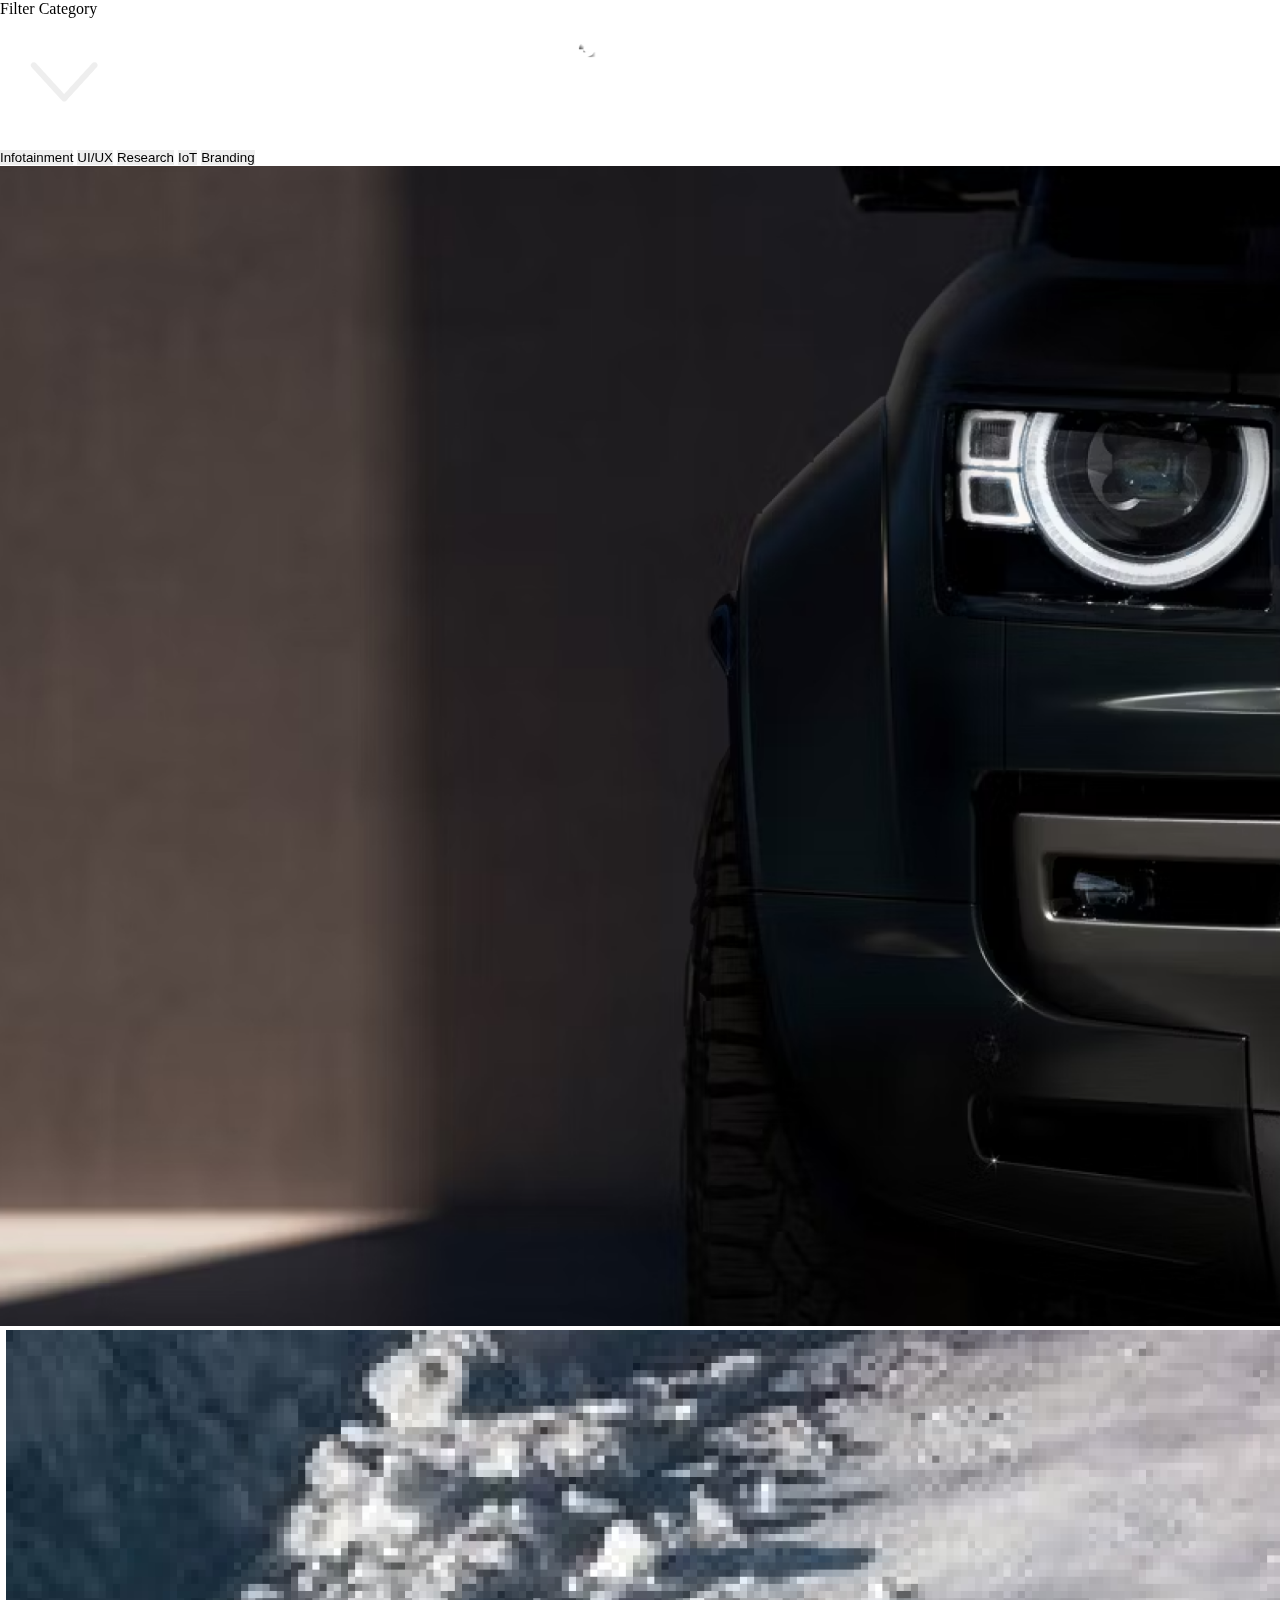
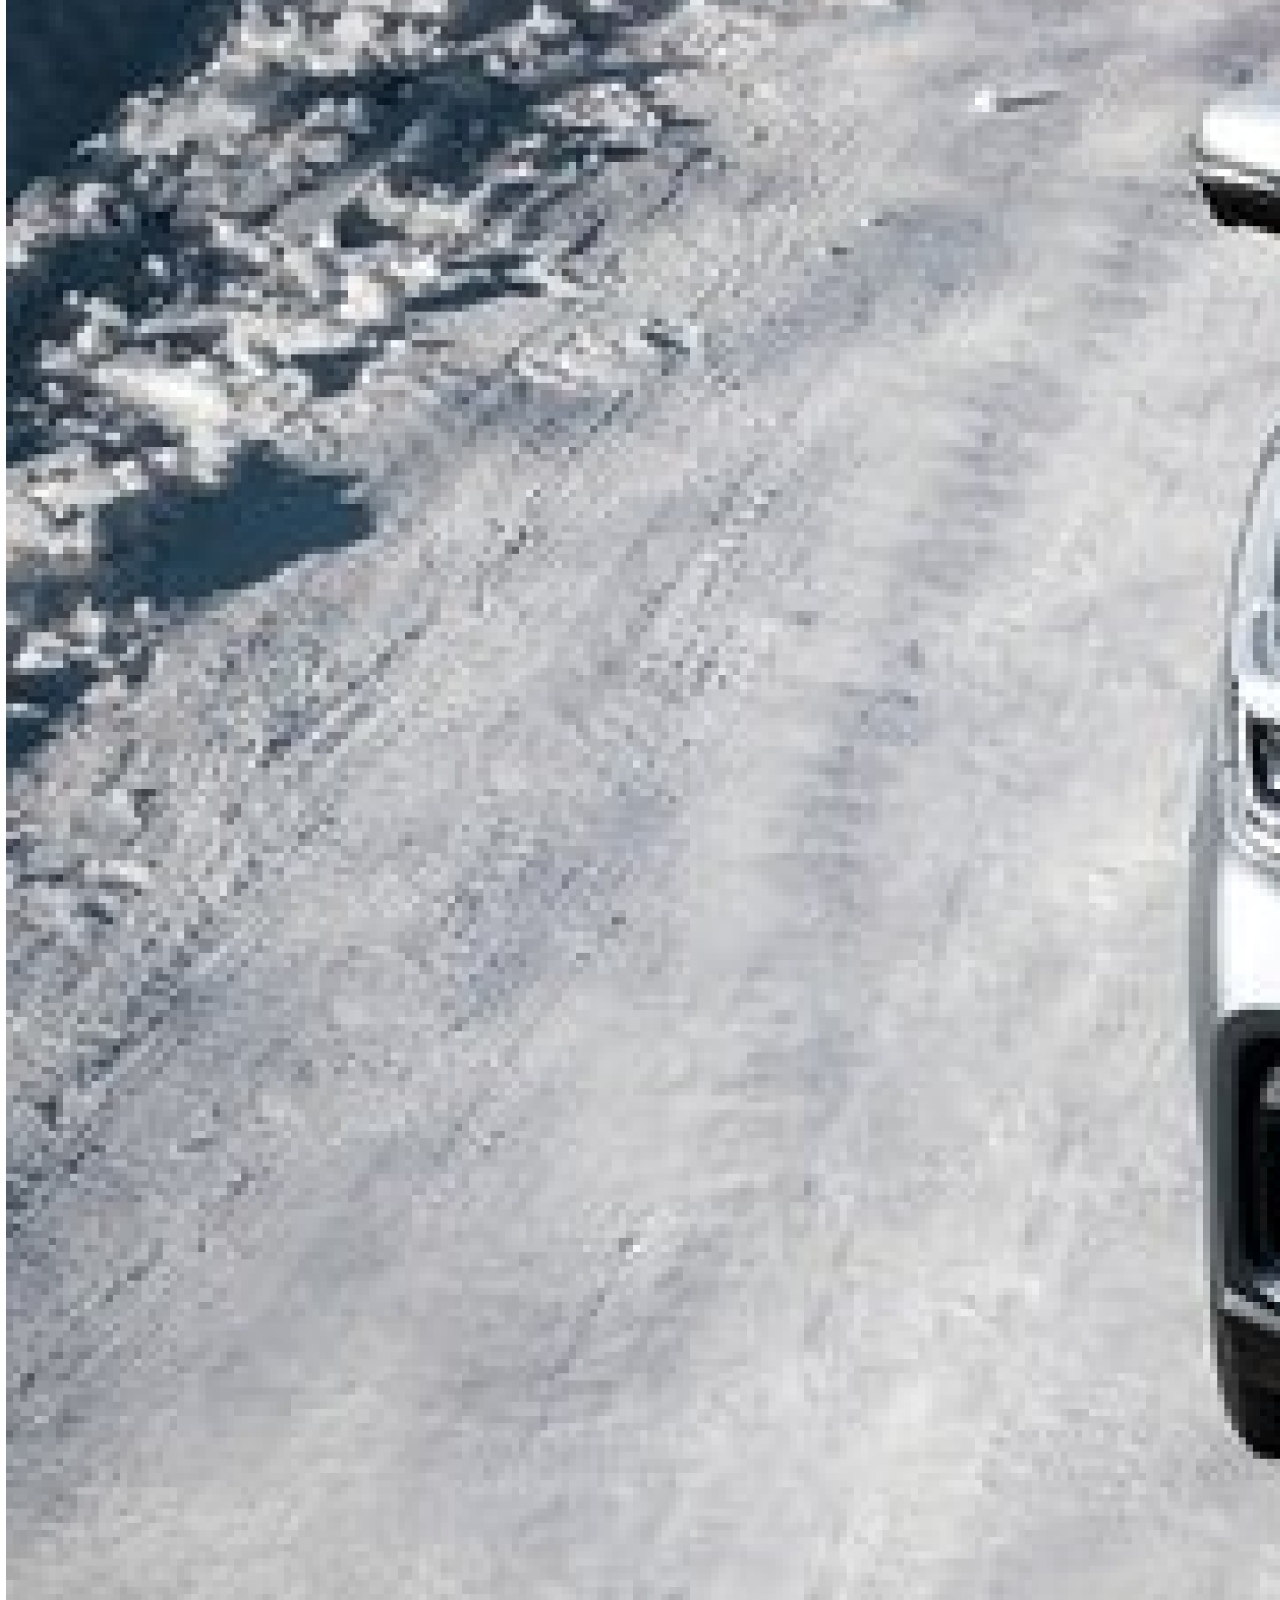
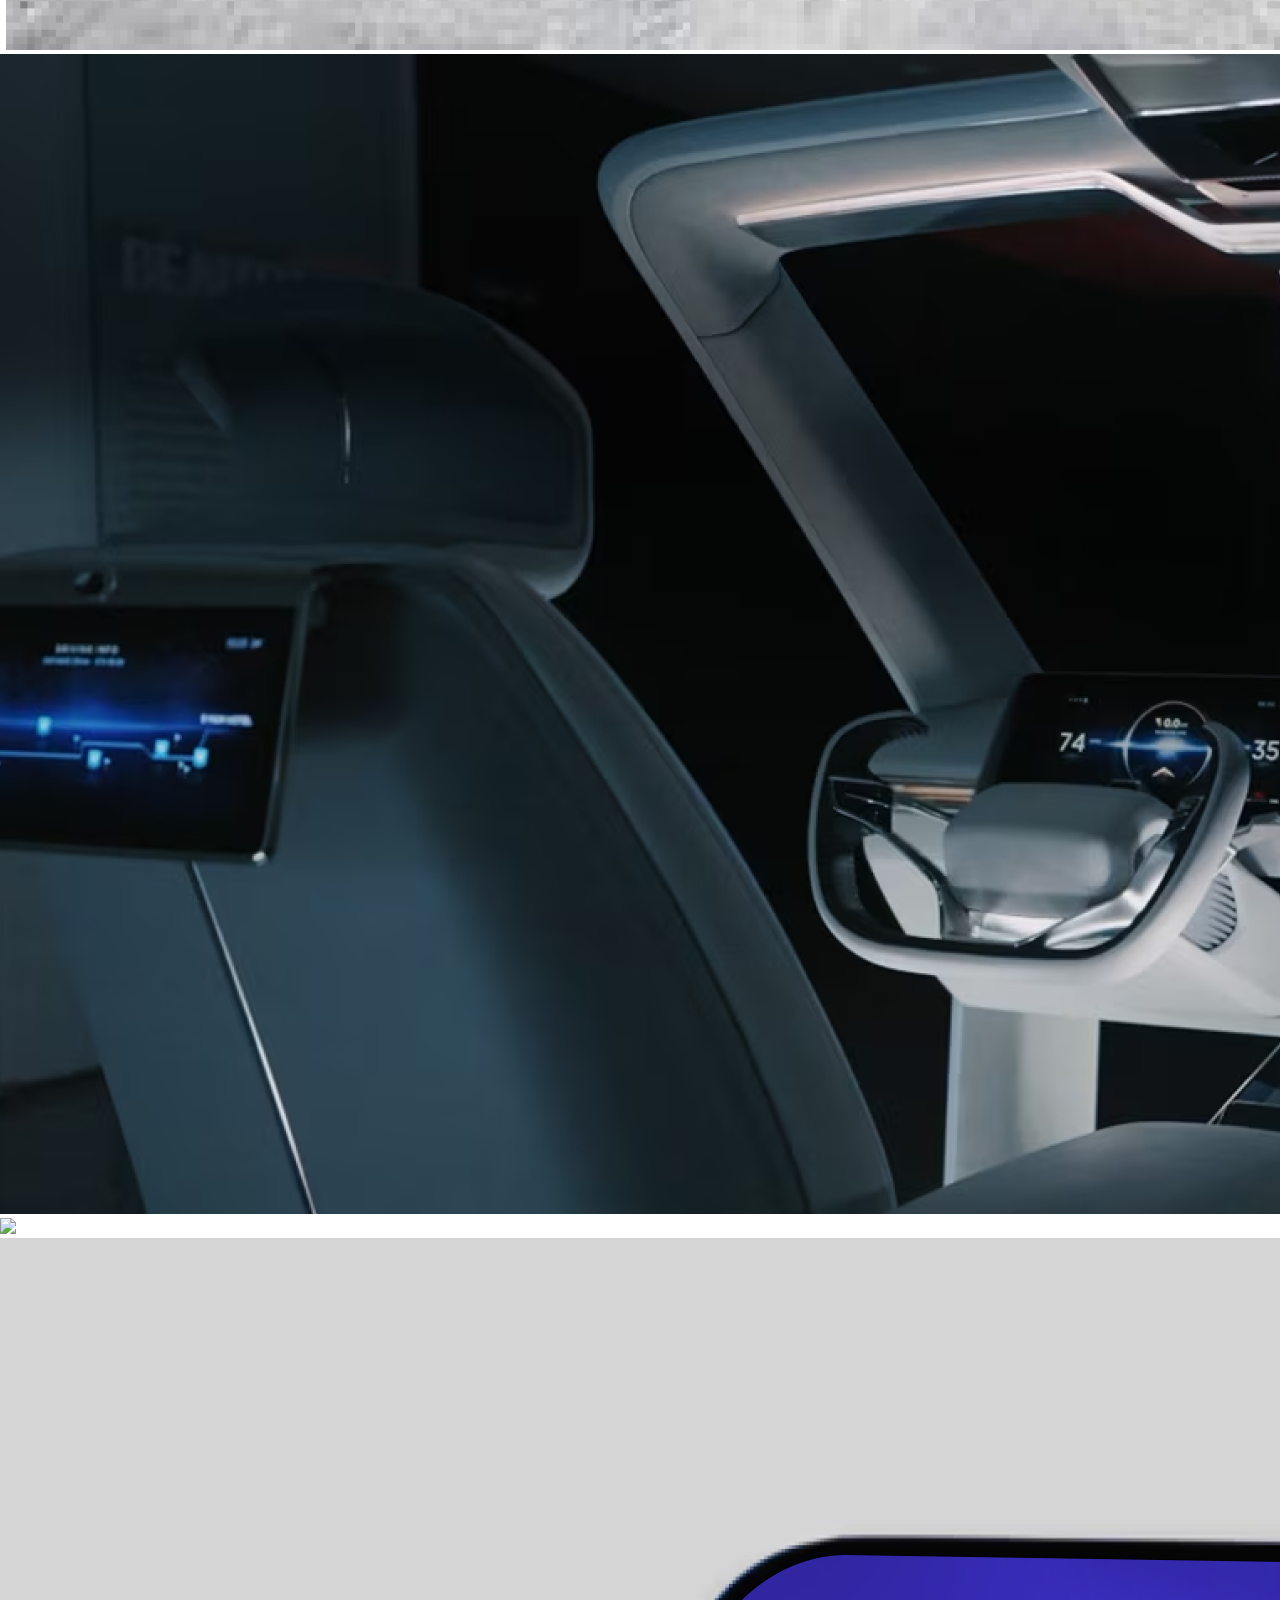
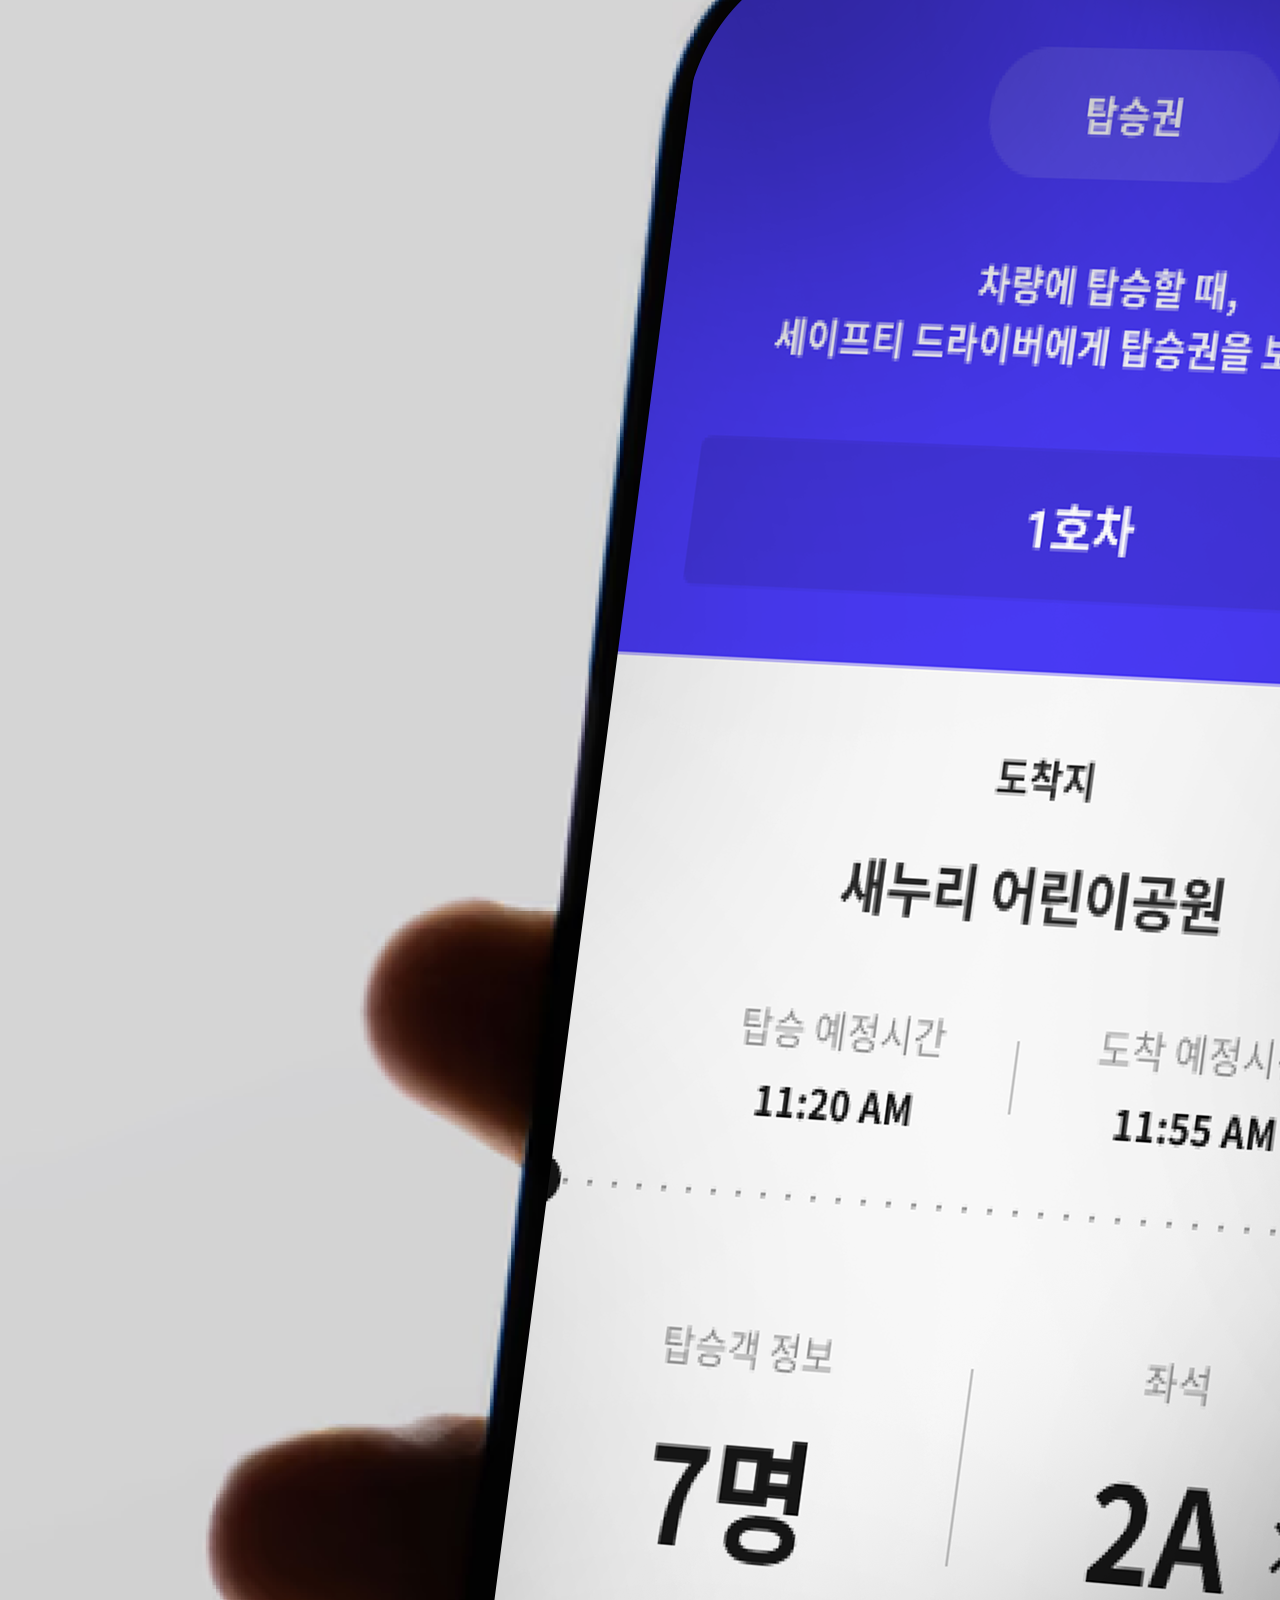
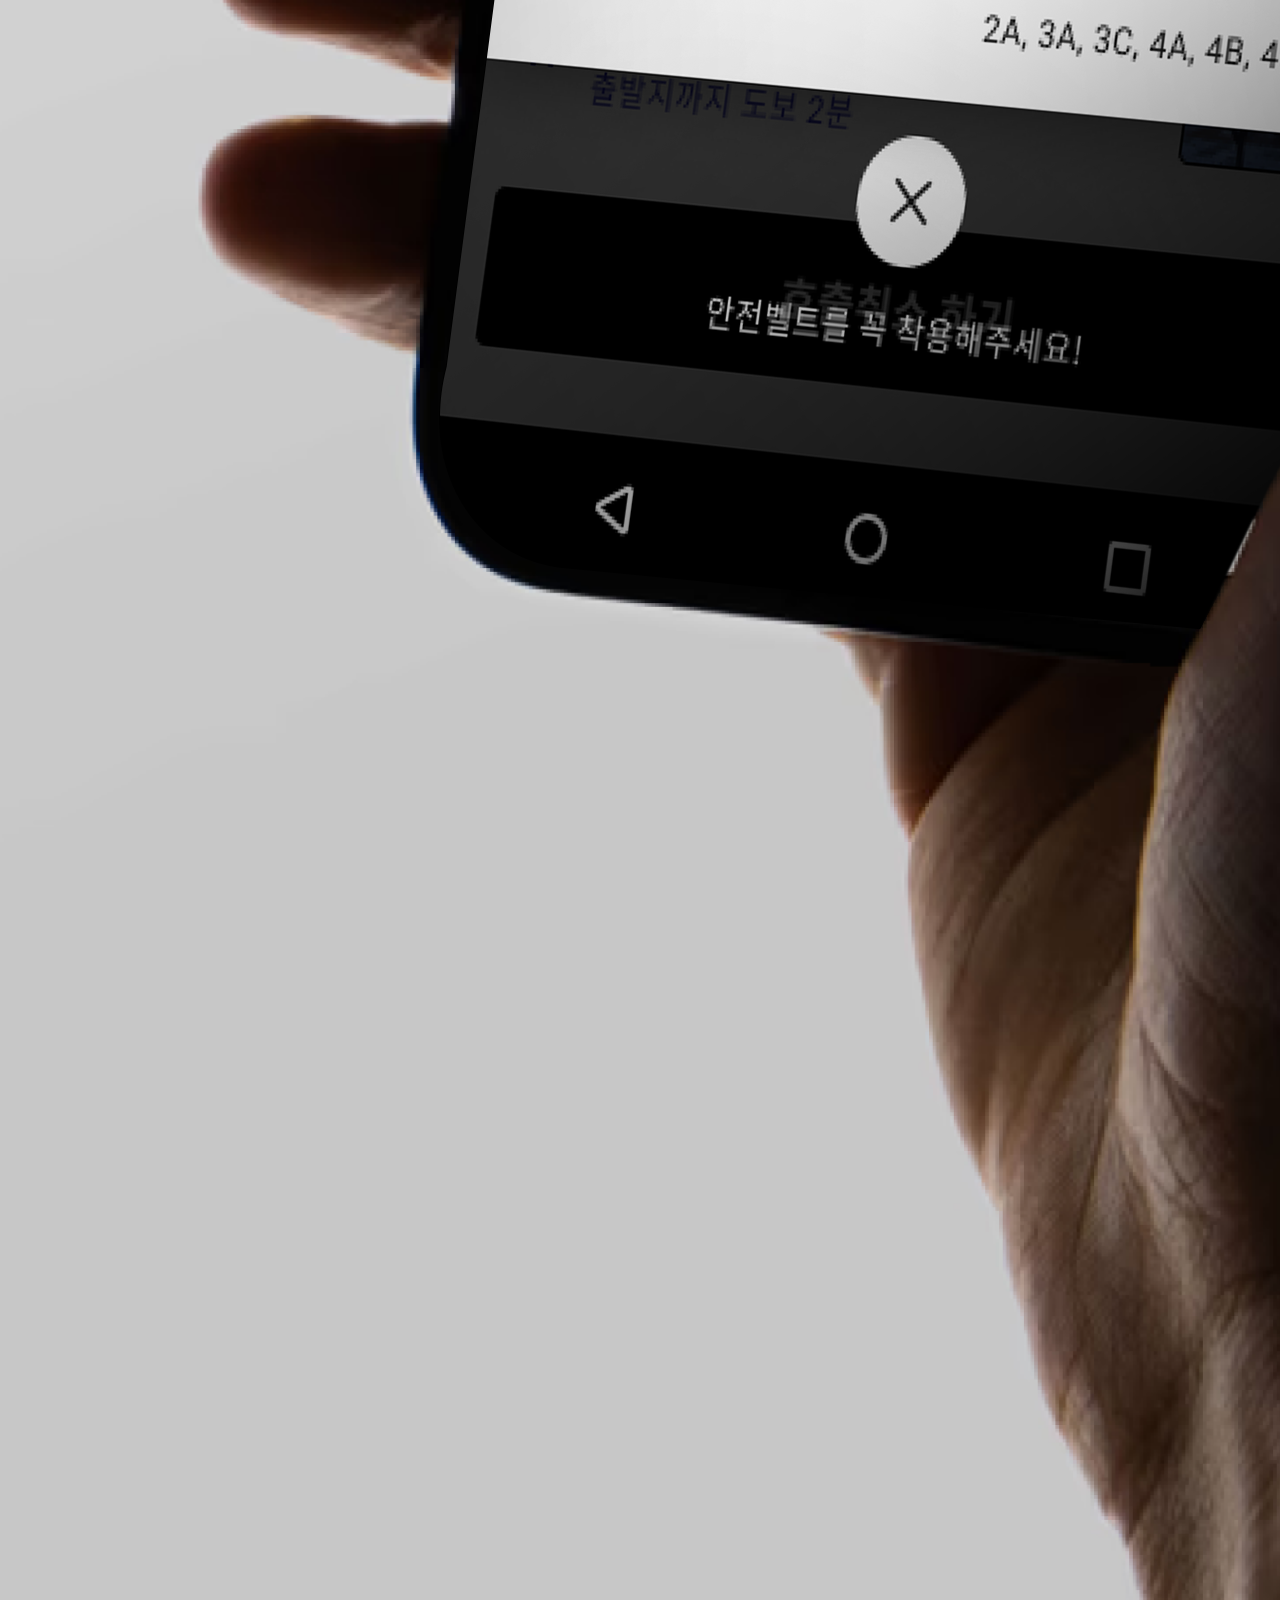
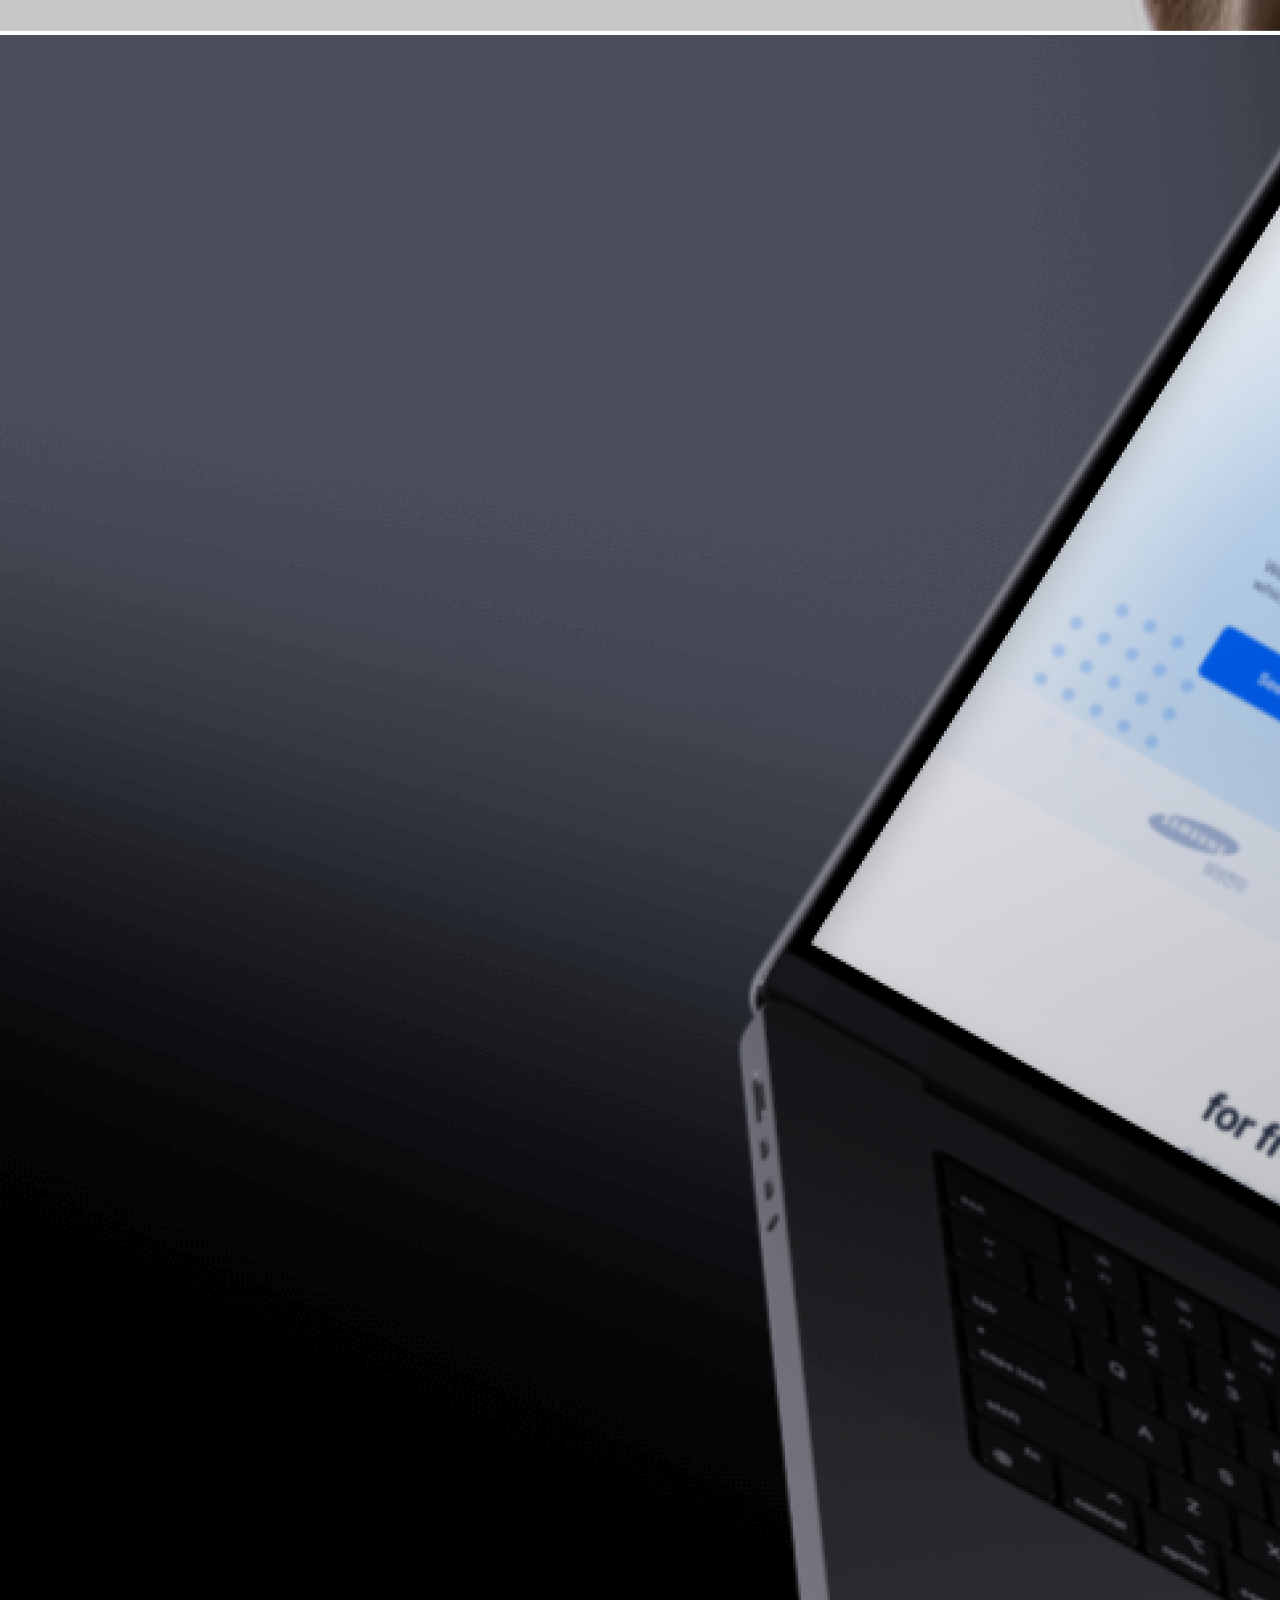
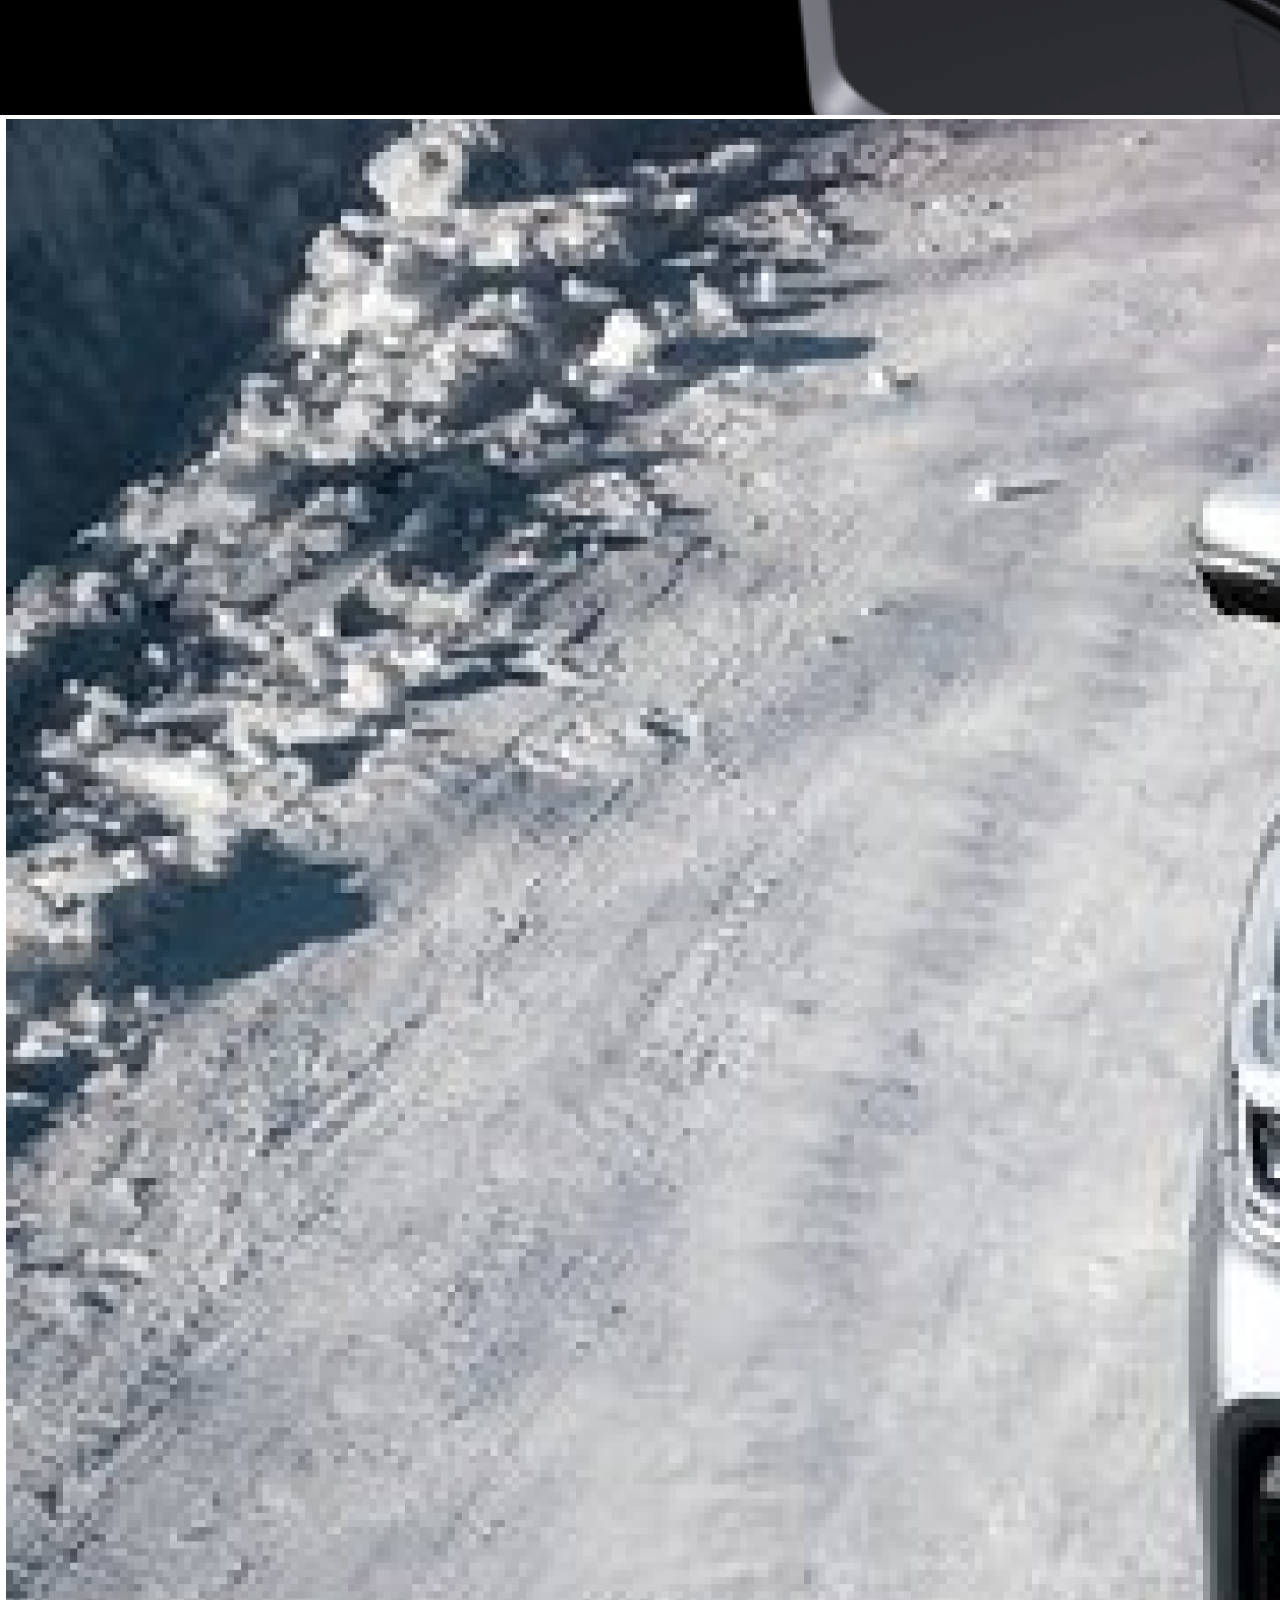
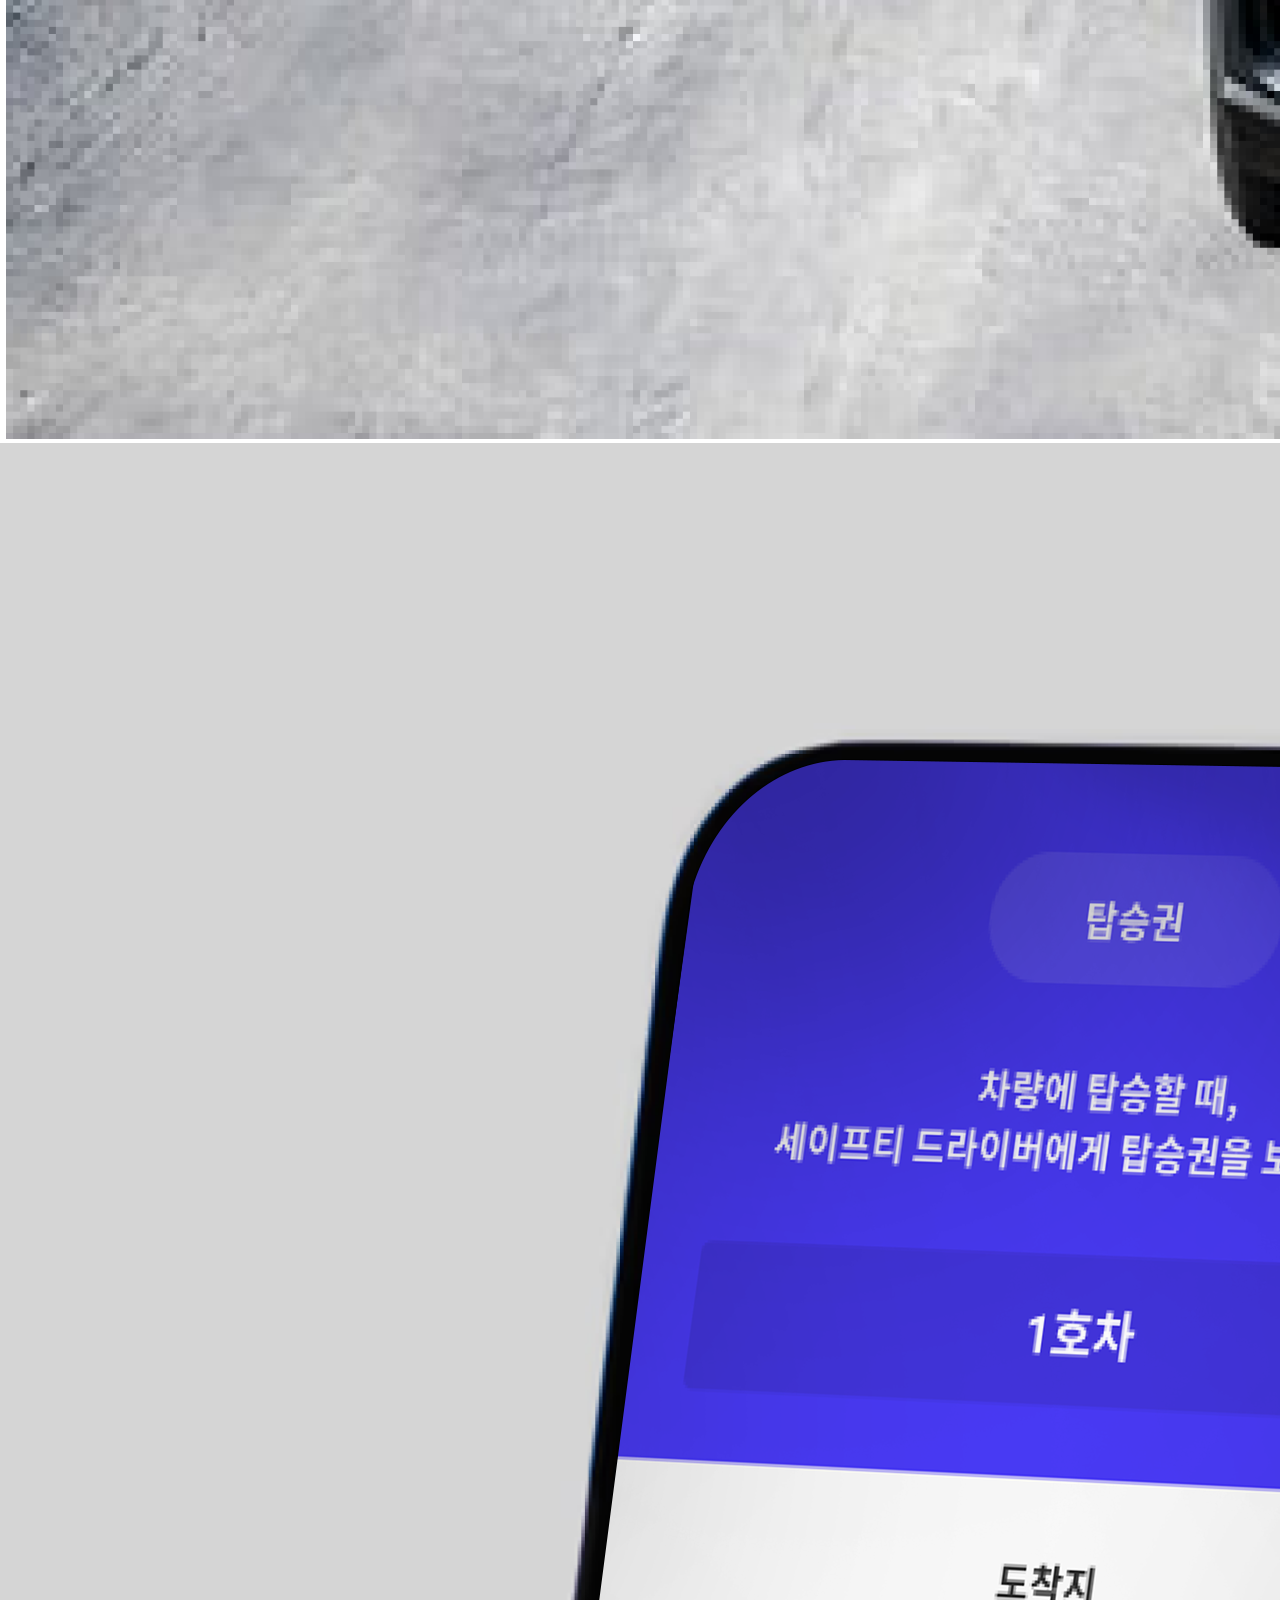
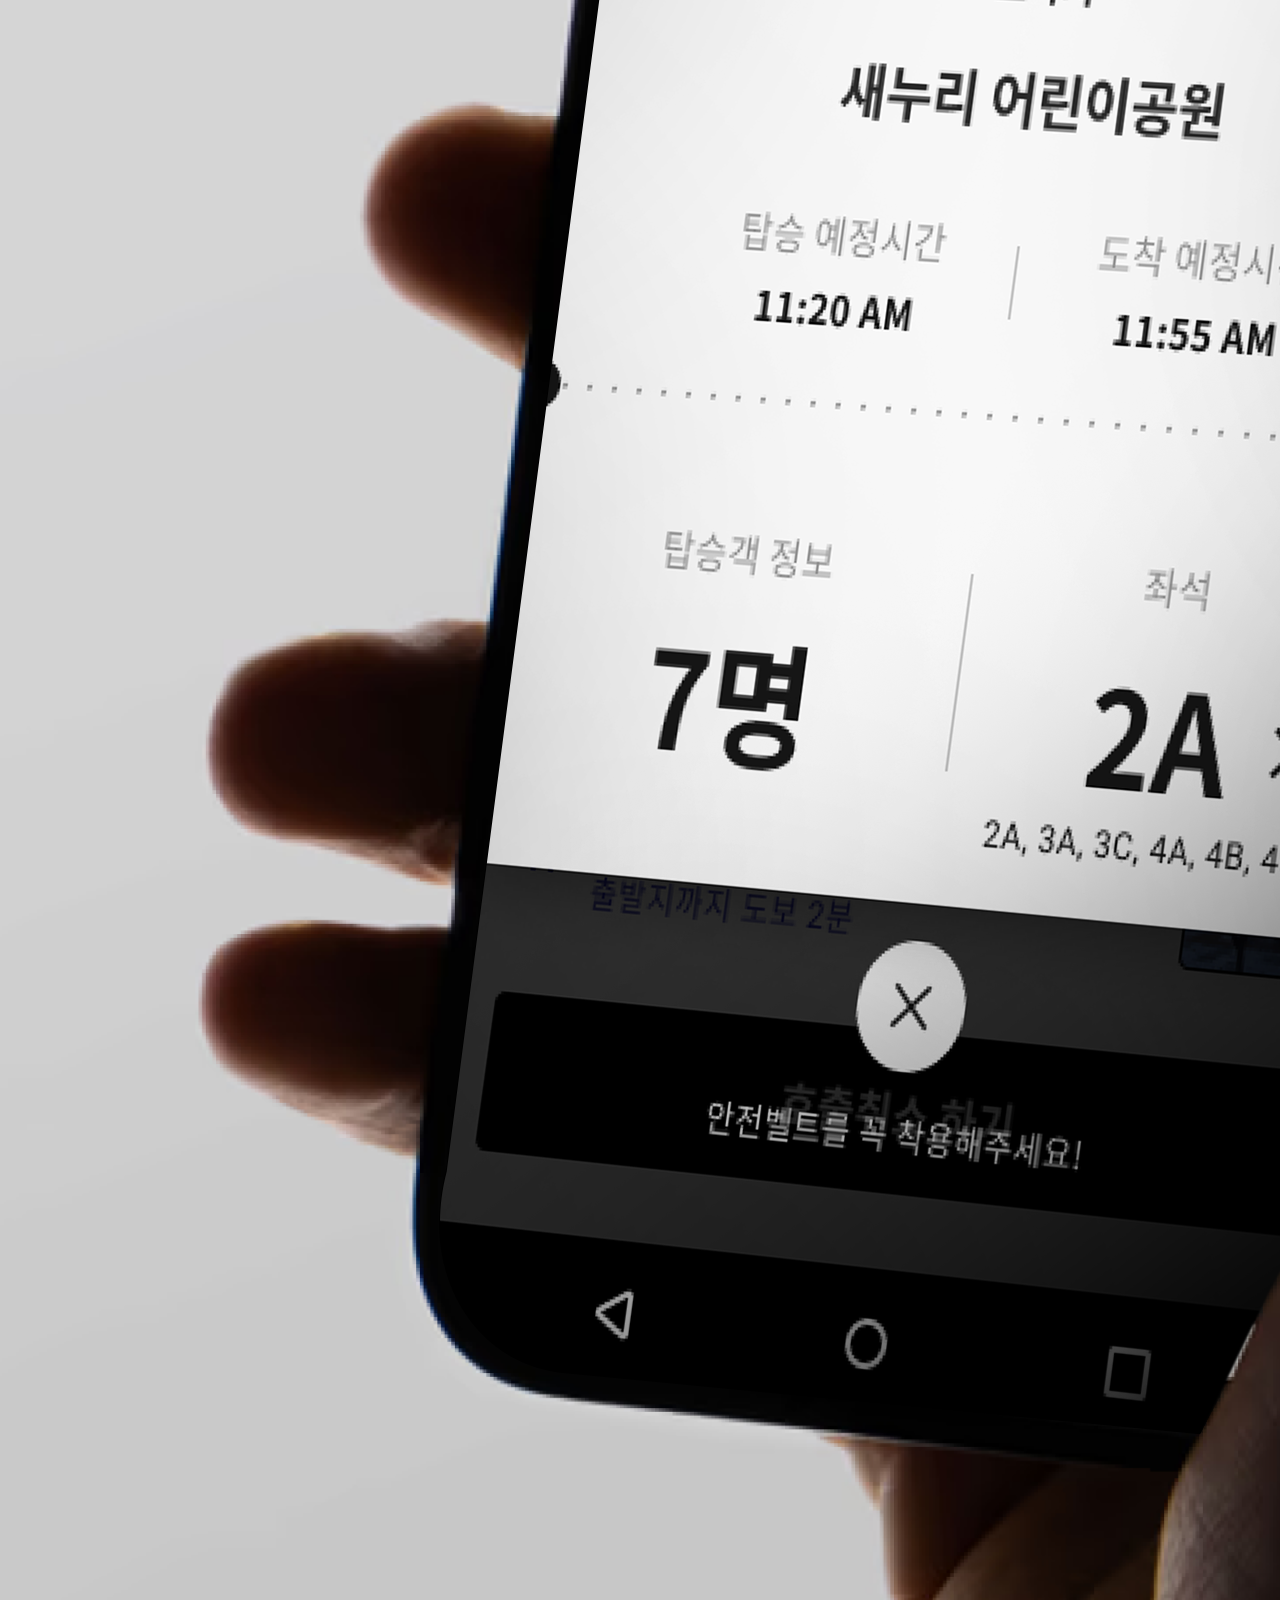
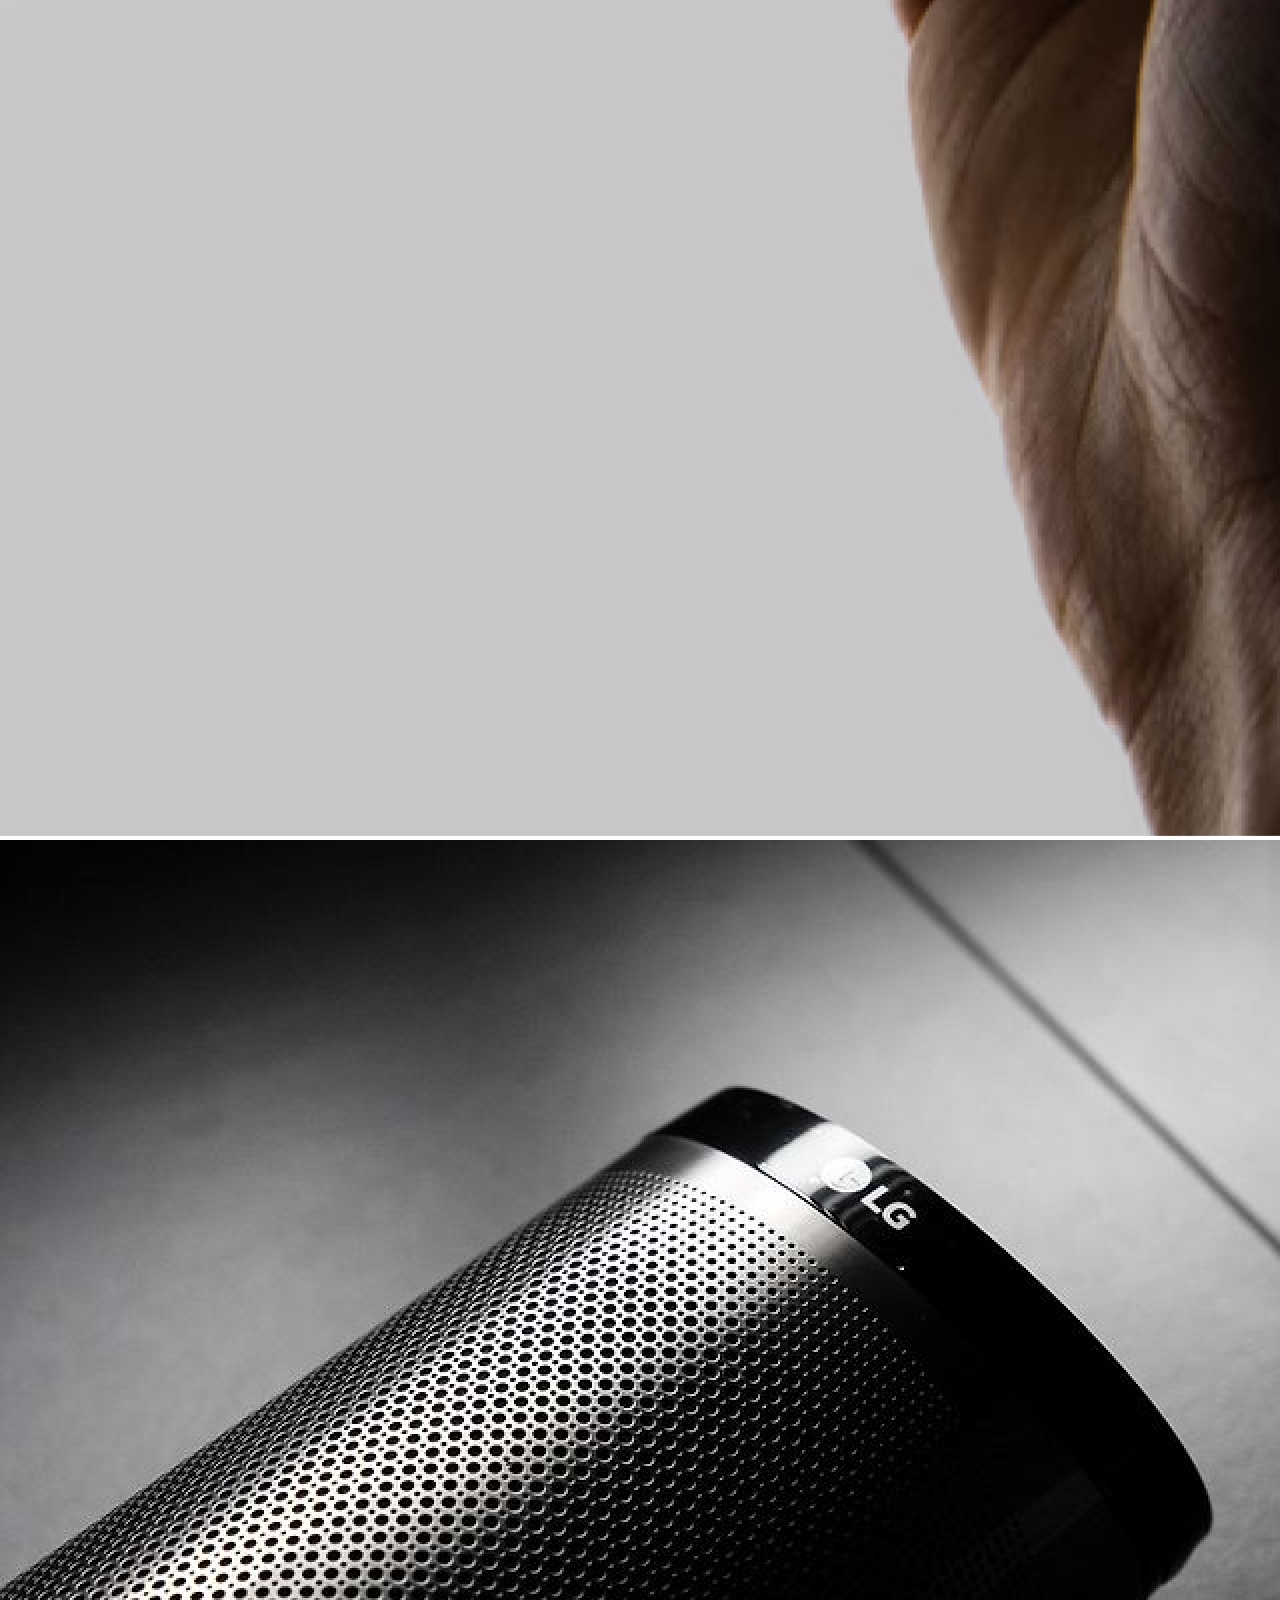
==== commit 69e4817f: "남이한 작업물을 쉽게 ctrl C+V 하지말자. 창작의 도둑이 되지말자. 카피는 최후의 보루" ====
--- a/index.html
+++ b/index.html
@@ -7,7 +7,7 @@
   <link rel="stylesheet" href="https://fonts.googleapis.com/css2?family=Noto+Sans:wght@400;700&display=swap">
   <link rel="stylesheet" href="https://fonts.googleapis.com/css2?family=Pretendard:wght@400;700&display=swap">
   <link href="https://unpkg.com/aos@2.3.1/dist/aos.css" rel="stylesheet">
-  <link rel="stylesheet" href="filter_ozzy_2.css">
+  <link rel="stylesheet" href="./css/filter_ozzy_2.css">
   <style>
     body {
       font-family: 'Noto Sans', sans-serif;
@@ -17,10 +17,79 @@
       font-family: 'Pretendard', sans-serif;
     }
 
+    body:has(.frame.active){
+      overflow:hidden;
+    }
+
+
+    body::-webkit-scrollbar{
+      display:none;
+      width:8px;
+    }
+
+
+
+    /* body::-webkit-scrollbar-thumb{
+      color:blue;
+      width:4px;
+    } */
+    
+
     .motion_bg {
       opacity: 0.65;
       background-color: black;
     }
+
+    .frame{
+      position:fixed;
+      top:0;
+      z-index:99;
+      width:60%;
+      height:100vh;
+      right:0;
+      display:none;
+      
+    }
+
+    .frame.on_left{
+      right:auto;
+      left:0;
+    }
+
+    .frame::before{
+      content:"";
+      position:fixed;
+      width:100vw;
+      height:100vh;
+      top:0;
+      left:0;
+      right:0;
+      bottom:0;
+      z-index:-1;
+      background-color:rgba(0,0,0,0.3)
+    
+    }
+
+    .frame iframe{
+      width:100%;
+      height:100%;
+    }
+
+    .frame.active{
+      display:block;
+    }
+
+    .btn_close img {
+      width: 32px;
+      height: 32px;
+    }
+
+    .btn_close{
+      position:absolute;
+      top:14px;
+      right:2vw;
+      cursor:pointer;
+    }
   </style>
 
 
@@ -29,439 +98,442 @@
 
 </head>
 
-
-
 <body>
-  <header>
-    <div class="header1">
-      <div class="logo_section">
-        <img src="./day_07_img/my_logo.png">
-      </div>
-      <!--<div class="mobile_menu">MENU</div>-->
+  <div class="frame"> 여기에 active 철자가 들어가서 에러가 난것임 pjt 뒤에 left 붙이는 것처럼 코드가 들어가서 중복 에러난것임
+    <div class="btn_close">
+      <img src="./day_07_img/ic_close.png" class="item_info_close">
     </div>
-
-
-
+    <iframe src="./ozzy_web_sub_detail_01.html" frameborder="0"></iframe>
+  </div>
+  <div class="wrap">
+    <header>
+      <div class="header1">
+        <div class="logo_section">
+          <img src="./day_07_img/my_logo.png">
+        </div>
+        <!--<div class="mobile_menu">MENU</div>-->
+      </div>
+
+      </div>
+      <div class="header2">
+        <div class="main_menu">
+          <div class="center_menu">
+            <ul class="center_m">
+              <!-- <li> <a href="id값">Career</a> </li> -->
+              <li> <a href="#section02">Career</a></li>
+              <li><a id="work" href="#section03">Work</a></li>
+              <li><a href="#section04">Contact</a></li>
+            </ul>
+  
+          </div>
+          <ul class="right_menu">
+            <li>menu</li>
+          </ul>
+  
+        </div>
+  
+  
+  
+      </div>
+      <div class="filter_area ">
+        <div class="mask"></div>
+        <div class="filter_header">
+          <ul class="filter_title">
+            <li>Filter Category</li>
+          </ul>
+  
+          </ul>
+          <div class="filter_arrow">
+            <img src="./day_07_img/filter_arrow.png" />
+          </div>
+  
+        </div>
+        <div class="filter_buttons">
+          <button class="filter_label" data-filter="infotainment" onclick="filterItems('infotainment',this)">Infotainment</button>
+          <button class="filter_label" data-filter="uiux" onclick="filterItems('uiux',this)">UI/UX</button>
+          <button class="filter_label" data-filter="research" onclick="filterItems('research',this)">Research</button>
+          <button class="filter_label" data-filter="iot" onclick="filterItems('iot',this)">IoT</button>
+          <button class="filter_label" data-filter="branding" onclick="filterItems('branding',this)">Branding</button>
+  
+          <div class="spacing"></div>
+          <ul id="item_list" class="item_list">
+            <li class="infotainment">
+              <img src="./day_07_img/Com_01.png">
+            </li>
+            <li class="infotainment">
+              <img src="./day_07_img/Com_03.png">
+            </li>
+            <li class="infotainment">
+              <img src="./day_07_img/Com_05_2.png">
+            </li>
+  
+            <li class="uiux">
+              <img src="./day_07_img/B2B_forever.gif">
+            </li>
+            <li class="uiux">
+              <img src="./day_07_img/Com_04-2.png">
+            </li>
+            <li class="uiux">
+              <img src="./day_07_img/Com_08.png">
+            </li>
+  
+            <li class="research">
+              <img src="./day_07_img/Com_03.png">
+            </li>
+            <li class="research">
+              <img src="./day_07_img/Com_04-2.png">
+            </li>
+  
+            <li class="iot">
+              <img src="./day_07_img/Com_07.png">
+            </li>
+  
+            <li class="branding">
+              <img src="./day_07_img/Com_08.png">
+            </li>
+  
+          </ul>
+  
+          <!--  reset all 버튼 함수 명 clearFilter() -->
+          <div class="bottom_bth">
+            <button class="bottom_bth_resetall" onclick="clearFilter()">Reset All</button>
+            <button class="bottom_bth_watchindetail">Watch in Detail</button>
+          </div>
+  
+        </div>
+  
+      </div>
+    </header>
+  
+  
+    <div class="contents">
+      <div class="section_01">
+        <video autoplay muted loop id="main_homvideo" width="160%" height="160%" class="motion_bg">
+          <source src="./day_07_img/ozzy_home_main_crop_video.mp4" type="video/mp4">
+        </video>
+        <div class="section_01_script">
+          <div class="sec_01_tt"><SPAN>Design Philoshopy</SPAN></div>
+          <div class="sec_01_st">
+            Authenticity never changes.</br>
+            Being oriented towards</br>
+            excellence produces the best results.
+          </div>
+        </div>
+  
+  
+  
+      </div>
+  
+      <div class="section_02" id="section02">
+  
+        <div class="section_02_script">
+          <div class="sec_02_tt">Career</div>
+          <div class="sec_02_st">
+            A variety of design field experiences</br>
+            including infotainment, UI/UX, research, design strategy
+          </div>
+          <div class="sec_02_sct">
+            From those experiences, I've gained knowledge that goes beyond my major field.</br>
+            Additionally, I believe that having a variety of experiences is a significant strength in</br>
+            preparing for the future. Moreover, it will place me in a unique position compared to other design experts.
+          </div>
+        </div>
+  
+        <a href="https://kr.linkedin.com/in/ozzyhyun" target="_blank">
+          <button class="Link_button">
+            <div class="bth_t">more at Linked in </div>
+          </button>
+        </a>
+  
+        <div class="item_contents">
+  
+          <div class="items">
+            <div class="icon_01">
+              <img src="./day_07_img/ic_infotainment.png">
+            </div>
+  
+            <div class="tt">
+              Infotainment design
+            </div>
+            <div class="ct">
+              Over the 4 years, I have collaborated with global</br>
+              companies such as Jaguar Land Rover and</br>
+              SsangYong Motor. I also participated in various</br>
+              shows, including CES and Demo Show.
+            </div>
+          </div>
+  
+          <div class="items">
+            <div class="icon_02">
+              <img src="./day_07_img/ic_productdesign.png">
+            </div>
+  
+            <div class="tt">
+              Product design
+            </div>
+            <div class="ct">
+              I’ve experienced design screens from</br>
+              PC to tablet and mobile. Especially, I specialize in the</br>
+              field of B2B service design.
+            </div>
+          </div>
+  
+          <div class="items">
+            <div class="icon_03">
+              <img src="./day_07_img/terminal-window-line.png">
+            </div>
+  
+            <div class="tt">
+              UI/UX research
+            </div>
+            <div class="ct">
+              Conducting preference surveys and user research is</br>
+              necessary before working on UI/UX design. I applied</br>
+              these practices during SsangYoung cluster design</br>
+              project and 42dot mobile hailing service project.
+            </div>
+          </div>
+  
+        </div>
+  
+      </div>
+  
+      <div class="section_port" id="section03">
+        <div class="title">
+          WORK
+        </div>
+  
+        <div data-aos="zoom-in-right" data-aos-duration="2000" class="pjt_01 pjt">
+          <div class="project_img">
+              <img src="./day_07_img/Com_01.png">
+          </div>
+  
+          <div class="project_text">
+            <div class="pjt_tt">
+              Defender
+            </div>
+            <div class="pjt_st">
+              Infotatinment UI/UX, Vehicle Control Feature Owner, Mass Production Design
+            </div>
+            <div class="pjt_date">
+              2017.12 - 2021.11
+            </div>
+          </div>
+        </div>
+  
+        <div data-aos="zoom-in-left" data-aos-duration="2000" class="pjt_02 pjt left">
+          <div class="project_img">
+            <img src="./day_07_img/B2B_forever.gif">
+          </div>
+  
+          <div class="project_text">
+            <div class="first_line">
+              <div class="tag">Confidential</div>
+              <div class="pjt_tt">
+                GAIA Works : Team Collaboration Tools
+              </div>
+            </div>
+  
+            <div class="pjt_st">
+              From PC to Tablet and Mobile UI/UX and Function Flow, Whole Feature Theme
+              Concept, Project Lead
+            </div>
+            <div class="pjt_date">
+              2024.01 - 2024.05
+            </div>
+          </div>
+        </div>
+  
+  
+        <div data-aos="zoom-in-right" data-aos-duration="2000" class="pjt_03 pjt">
+          <div class="project_img">
+            <img src="./day_07_img/Com_03.png">
+          </div>
+  
+          <div class="project_text">
+            <div class="pjt_tt">
+              SSangYong UX Research
+            </div>
+            <div class="pjt_st">
+              Infotatinment UI/UX, Mass Production Design, FGI Interview, Preference Survey
+            </div>
+            <div class="pjt_date">
+              2018.06 - 2020.12
+            </div>
+          </div>
+        </div>
+  
+        <div data-aos="zoom-in-right" data-aos-duration="2000" class="pjt_04 pjt">
+          <div class="project_img">
+            <img src="./day_07_img/Com_04-2.png">
+          </div>
+  
+          <div class="project_text">
+            <div class="pjt_tt">
+              Mobile Hailing Service Field Research
+            </div>
+            <div class="pjt_st">
+              One day Field Research, FGI, Mobile UI/UX Renewal
+            </div>
+            <div class="pjt_date">
+              2022.04 - 2022.06
+            </div>
+          </div>
+        </div>
+  
+        <div data-aos="zoom-in-left" data-aos-duration="2000" class="pjt_05 pjt left">
+          <div class="project_img">
+            <img src="./day_07_img/Com_05_2.png">
+          </div>
+          <div class="project_text">
+            <div class="pjt_tt">
+              2019 CES Digital CockPit Advanced GUI Design
+            </div>
+  
+            <div class="pjt_st">
+              RSE Dark theme GUI Original Creator
+            </div>
+            <div class="pjt_date">
+              2018.03 - 2018.12
+            </div>
+          </div>
+        </div>
+  
+        <div data-aos="zoom-in-right" data-aos-duration="2000" class="pjt_06 pjt ">
+          <div class="project_img">
+            <img src="./day_07_img/Com_06.png">
+          </div>
+  
+          <div class="project_text">
+            <div class="first_line">
+              <div class="tag">Confidential</div>
+              <div class="pjt_tt">
+                PBV Infotainment UI/UX
+              </div>
+            </div>
+  
+            <div class="pjt_st">
+              EV Infotatinment UI/UX, Project Initial Ideation Suggestion
+            </div>
+            <div class="pjt_date">
+              2022.12
+            </div>
+          </div>
+        </div>
+  
+        <div data-aos="zoom-in-left" data-aos-duration="2000" class="pjt_07 pjt left">
+          <div class="project_img">
+            <img src="./day_07_img/Com_07.png">
+          </div>
+          <div class="project_text">
+            <div class="pjt_tt">
+              Home IOT Hub GUI Project
+            </div>
+  
+            <div class="pjt_st">
+              Unvailled 2016 CEShow, GUI design
+            </div>
+            <div class="pjt_date">
+              2015.05 - 2015.11
+            </div>
+          </div>
+        </div>
+        <div data-aos="zoom-in-right" data-aos-duration="2000" class="pjt_08 pjt">
+          <div class="project_img">
+            <img src="./day_07_img/Com_08.png">
+          </div>
+          <div class="project_text">
+            <div class="pjt_tt">
+              WAPL Concept Official Web Site Project
+            </div>
+  
+            <div class="pjt_st">
+              3D modeling, Web UI/UX etc.
+            </div>
+            <div class="pjt_date">
+              2024.09
+            </div>
+          </div>
+        </div>
+  
+  
+  
+  
+  
+  
+  
+  
+  
+      </div>
+  
+  
+  
+  
     </div>
-    <div class="header2">
-      <div class="main_menu">
-        <div class="center_menu">
-          <ul class="center_m">
-            <!-- <li> <a href="id값">Career</a> </li> -->
-            <li> <a href="#section02">Career</a></li>
-            <li><a id="work" href="#section03">Work</a></li>
-            <li><a href="#section04">Contact</a></li>
-          </ul>
-
-        </div>
-        <ul class="right_menu">
-          <li>menu</li>
-        </ul>
-
-      </div>
-
-
-
-    </div>
-    <div class="filter_area ">
-      <div class="mask"></div>
-      <div class="filter_header">
-        <ul class="filter_title">
-          <li>Filter Category</li>
-        </ul>
-
-        </ul>
-        <div class="filter_arrow">
-          <img src="./day_07_img/filter_arrow.png" />
-        </div>
-
-      </div>
-      <div class="filter_buttons">
-        <button class="filter_label" data-filter="infotainment" onclick="filterItems('infotainment',this)">Infotainment</button>
-        <button class="filter_label" data-filter="uiux" onclick="filterItems('uiux',this)">UI/UX</button>
-        <button class="filter_label" data-filter="research" onclick="filterItems('research',this)">Research</button>
-        <button class="filter_label" data-filter="iot" onclick="filterItems('iot',this)">IoT</button>
-        <button class="filter_label" data-filter="branding" onclick="filterItems('branding',this)">Branding</button>
-
-        <div class="spacing"></div>
-        <ul id="item_list" class="item_list">
-          <li class="infotainment">
-            <img src="./day_07_img/Com_01.png">
-          </li>
-          <li class="infotainment">
-            <img src="./day_07_img/Com_03.png">
-          </li>
-          <li class="infotainment">
-            <img src="./day_07_img/Com_05_2.png">
-          </li>
-
-          <li class="uiux">
-            <img src="./day_07_img/B2B_forever.gif">
-          </li>
-          <li class="uiux">
-            <img src="./day_07_img/Com_04-2.png">
-          </li>
-          <li class="uiux">
-            <img src="./day_07_img/Com_08.png">
-          </li>
-
-          <li class="research">
-            <img src="./day_07_img/Com_03.png">
-          </li>
-          <li class="research">
-            <img src="./day_07_img/Com_04-2.png">
-          </li>
-
-          <li class="iot">
-            <img src="./day_07_img/Com_07.png">
-          </li>
-
-          <li class="branding">
-            <img src="./day_07_img/Com_08.png">
-          </li>
-
-        </ul>
-
-        <!--  reset all 버튼 함수 명 clearFilter() -->
-        <div class="bottom_bth">
-          <button class="bottom_bth_resetall" onclick="clearFilter()">Reset All</button>
-          <button class="bottom_bth_watchindetail">Watch in Detail</button>
-        </div>
-
-      </div>
-
-    </div>
-  </header>
-
-
-  <div class="contents">
-    <div class="section_01">
-      <video autoplay muted loop id="main_homvideo" width="160%" height="160%" class="motion_bg">
-        <source src="./day_07_img/ozzy_home_main_crop_video.mp4" type="video/mp4">
-      </video>
-      <div class="section_01_script">
-        <div class="sec_01_tt"><SPAN>Design Philoshopy</SPAN></div>
-        <div class="sec_01_st">
-          Authenticity never changes.</br>
-          Being oriented towards</br>
-          excellence produces the best results.
-        </div>
-      </div>
-
-
-
-    </div>
-
-    <div class="section_02" id="section02">
-
-      <div class="section_02_script">
-        <div class="sec_02_tt">Career</div>
-        <div class="sec_02_st">
-          A variety of design field experiences</br>
-          including infotainment, UI/UX, research, design strategy
-        </div>
-        <div class="sec_02_sct">
-          From those experiences, I've gained knowledge that goes beyond my major field.</br>
-          Additionally, I believe that having a variety of experiences is a significant strength in</br>
-          preparing for the future. Moreover, it will place me in a unique position compared to other design experts.
-        </div>
-      </div>
-
-      <a href="https://kr.linkedin.com/in/ozzyhyun" target="_blank">
-        <button class="Link_button">
-          <div class="bth_t">more at Linked in </div>
-        </button>
-      </a>
-
-      <div class="item_contents">
-
-        <div class="items">
-          <div class="icon_01">
-            <img src="./day_07_img/ic_infotainment.png">
-          </div>
-
-          <div class="tt">
-            Infotainment design
-          </div>
-          <div class="ct">
-            Over the 4 years, I have collaborated with global</br>
-            companies such as Jaguar Land Rover and</br>
-            SsangYong Motor. I also participated in various</br>
-            shows, including CES and Demo Show.
-          </div>
-        </div>
-
-        <div class="items">
-          <div class="icon_02">
-            <img src="./day_07_img/ic_productdesign.png">
-          </div>
-
-          <div class="tt">
-            Product design
-          </div>
-          <div class="ct">
-            I’ve experienced design screens from</br>
-            PC to tablet and mobile. Especially, I specialize in the</br>
-            field of B2B service design.
-          </div>
-        </div>
-
-        <div class="items">
-          <div class="icon_03">
-            <img src="./day_07_img/terminal-window-line.png">
-          </div>
-
-          <div class="tt">
-            UI/UX research
-          </div>
-          <div class="ct">
-            Conducting preference surveys and user research is</br>
-            necessary before working on UI/UX design. I applied</br>
-            these practices during SsangYoung cluster design</br>
-            project and 42dot mobile hailing service project.
-          </div>
-        </div>
-
-      </div>
-
-    </div>
-
-    <div class="section_port" id="section03">
-      <div class="title">
-        WORK
-      </div>
-
-      <div data-aos="zoom-in-right" data-aos-duration="2000" class="pjt_01">
-        <div class="project_img">
-          <img src="./day_07_img/Com_01.png">
-        </div>
-
-        <div class="project_text">
-          <div class="pjt_tt">
-            Defender
-          </div>
-          <div class="pjt_st">
-            Infotatinment UI/UX, Vehicle Control Feature Owner, Mass Production Design
-          </div>
-          <div class="pjt_date">
-            2017.12 - 2021.11
-          </div>
-        </div>
-      </div>
-
-      <div data-aos="zoom-in-left" data-aos-duration="2000" class="pjt_02">
-        <div class="project_img">
-          <img src="./day_07_img/B2B_forever.gif">
-        </div>
-
-        <div class="project_text">
-          <div class="first_line">
-            <div class="tag">Confidential</div>
-            <div class="pjt_tt">
-              GAIA Works : Team Collaboration Tools
-            </div>
-          </div>
-
-          <div class="pjt_st">
-            From PC to Tablet and Mobile UI/UX and Function Flow, Whole Feature Theme
-            Concept, Project Lead
-          </div>
-          <div class="pjt_date">
-            2024.01 - 2024.05
-          </div>
-        </div>
-      </div>
-
-
-      <div data-aos="zoom-in-right" data-aos-duration="2000" class="pjt_03">
-        <div class="project_img">
-          <img src="./day_07_img/Com_03.png">
-        </div>
-
-        <div class="project_text">
-          <div class="pjt_tt">
-            SSangYong UX Research
-          </div>
-          <div class="pjt_st">
-            Infotatinment UI/UX, Mass Production Design, FGI Interview, Preference Survey
-          </div>
-          <div class="pjt_date">
-            2018.06 - 2020.12
-          </div>
-        </div>
-      </div>
-
-      <div data-aos="zoom-in-right" data-aos-duration="2000" class="pjt_04">
-        <div class="project_img">
-          <img src="./day_07_img/Com_04-2.png">
-        </div>
-
-        <div class="project_text">
-          <div class="pjt_tt">
-            Mobile Hailing Service Field Research
-          </div>
-          <div class="pjt_st">
-            One day Field Research, FGI, Mobile UI/UX Renewal
-          </div>
-          <div class="pjt_date">
-            2022.04 - 2022.06
-          </div>
-        </div>
-      </div>
-
-      <div data-aos="zoom-in-left" data-aos-duration="2000" class="pjt_05">
-        <div class="project_img">
-          <img src="./day_07_img/Com_05_2.png">
-        </div>
-        <div class="project_text">
-          <div class="pjt_tt">
-            2019 CES Digital CockPit Advanced GUI Design
-          </div>
-
-          <div class="pjt_st">
-            Advanced Infotatinment UI/UX, Dark Theme Original Creator
-          </div>
-          <div class="pjt_date">
-            2018.03 - 2018.12
-          </div>
-        </div>
-      </div>
-
-      <div data-aos="zoom-in-right" data-aos-duration="2000" class="pjt_06">
-        <div class="project_img">
-          <img src="./day_07_img/Com_06.png">
-        </div>
-
-        <div class="project_text">
-          <div class="first_line">
-            <div class="tag">Confidential</div>
-            <div class="pjt_tt">
-              PBV Infotainment UI/UX
-            </div>
-          </div>
-
-          <div class="pjt_st">
-            EV Infotatinment UI/UX, Project Initial Ideation Suggestion
-          </div>
-          <div class="pjt_date">
-            2022.12
-          </div>
-        </div>
-      </div>
-
-      <div data-aos="zoom-in-left" data-aos-duration="2000" class="pjt_07">
-        <div class="project_img">
-          <img src="./day_07_img/Com_07.png">
-        </div>
-        <div class="project_text">
-          <div class="pjt_tt">
-            Home IOT Hub GUI Project
-          </div>
-
-          <div class="pjt_st">
-            Unvailled 2016 CEShow, GUI design
-          </div>
-          <div class="pjt_date">
-            2015.05 - 2015.11
-          </div>
-        </div>
-      </div>
-
-      <div data-aos="zoom-in-right" data-aos-duration="2000" class="pjt_08">
-        <div class="project_img">
-          <img src="./day_07_img/Com_08.png">
-        </div>
-        <div class="project_text">
-          <div class="pjt_tt">
-            WAPL Concept Official Web Site Project
-          </div>
-
-          <div class="pjt_st">
-            3D modeling, Web UI/UX etc.
-          </div>
-          <div class="pjt_date">
-            2024.09
-          </div>
-        </div>
-      </div>
-
-
-
-
-
-
-
-
-
-    </div>
-
-
-
-
+  
+  
+  
+  
+    <footer>
+      <div class="footer_section" id="section04">
+        <div class="footer_container">
+  
+          <div class="ft_icon_menu">
+            <div class="footer_logo_sec">
+              <img src="./day_07_img/my_logo.png">
+            </div>
+  
+            <div class="icons_section">
+              <div class="ic_face">
+                <img src="./day_07_img/001-facebook.svg">
+              </div>
+              <p></p>
+              <div class="ic_twitter">
+                <img src="./day_07_img/003-twitter.svg">
+              </div>
+              <p></p>
+              <div class="ic_insta">
+                <img src="./day_07_img/004-instagram.svg">
+              </div>
+            </div>
+  
+            <div class="reverse_tt">
+              Copyright © 2024. ozzyhyun. All rights reserved.
+            </div>
+          </div>
+  
+          <div class="footer_text_right">
+            <div class="menu_1">
+              Career
+            </div>
+  
+            <div class="menu_2">
+              <div class="menu_2tt">
+                Work
+              </div>
+              <ul class="menu_2_st">
+                <li>Infotainment</li>
+                <li>UI/UX</li>
+                <li>Research</li>
+              </ul>
+            </div>
+  
+            <div class="menu_3">
+              Contact
+            </div>
+  
+          </div>
+        </div>
+      </div>
+    </footer>
   </div>
-
-
-
-
-  <footer>
-    <div class="footer_section" id="section04">
-      <div class="footer_container">
-
-        <div class="ft_icon_menu">
-          <div class="footer_logo_sec">
-            <img src="./day_07_img/my_logo.png">
-          </div>
-
-          <div class="icons_section">
-            <div class="ic_face">
-              <img src="./day_07_img/001-facebook.svg">
-            </div>
-            <p></p>
-            <div class="ic_twitter">
-              <img src="./day_07_img/003-twitter.svg">
-            </div>
-            <p></p>
-            <div class="ic_insta">
-              <img src="./day_07_img/004-instagram.svg">
-            </div>
-          </div>
-
-          <div class="reverse_tt">
-            Copyright © 2024. ozzyhyun. All rights reserved.
-          </div>
-        </div>
-
-        <div class="footer_text_right">
-          <div class="menu_1">
-            Career
-          </div>
-
-          <div class="menu_2">
-            <div class="menu_2tt">
-              Work
-            </div>
-            <ul class="menu_2_st">
-              <li>Infotainment</li>
-              <li>UI/UX</li>
-              <li>Research</li>
-            </ul>
-          </div>
-
-          <div class="menu_3">
-            Contact
-          </div>
-
-        </div>
-      </div>
-    </div>
-  </footer>
 
 
 
   <script src="https://code.jquery.com/jquery-3.7.1.min.js"></script>
   <script src="https://unpkg.com/aos@2.3.1/dist/aos.js"></script>
   <script src="https://cdn.jsdelivr.net/npm/gsap@3.12.5/dist/gsap.min.js"></script>
-  <script src="script_ozy.js"></script>
+  <script src="./js/script_ozy.js"></script>
   <script src="./day_07.js"></script>
 
 
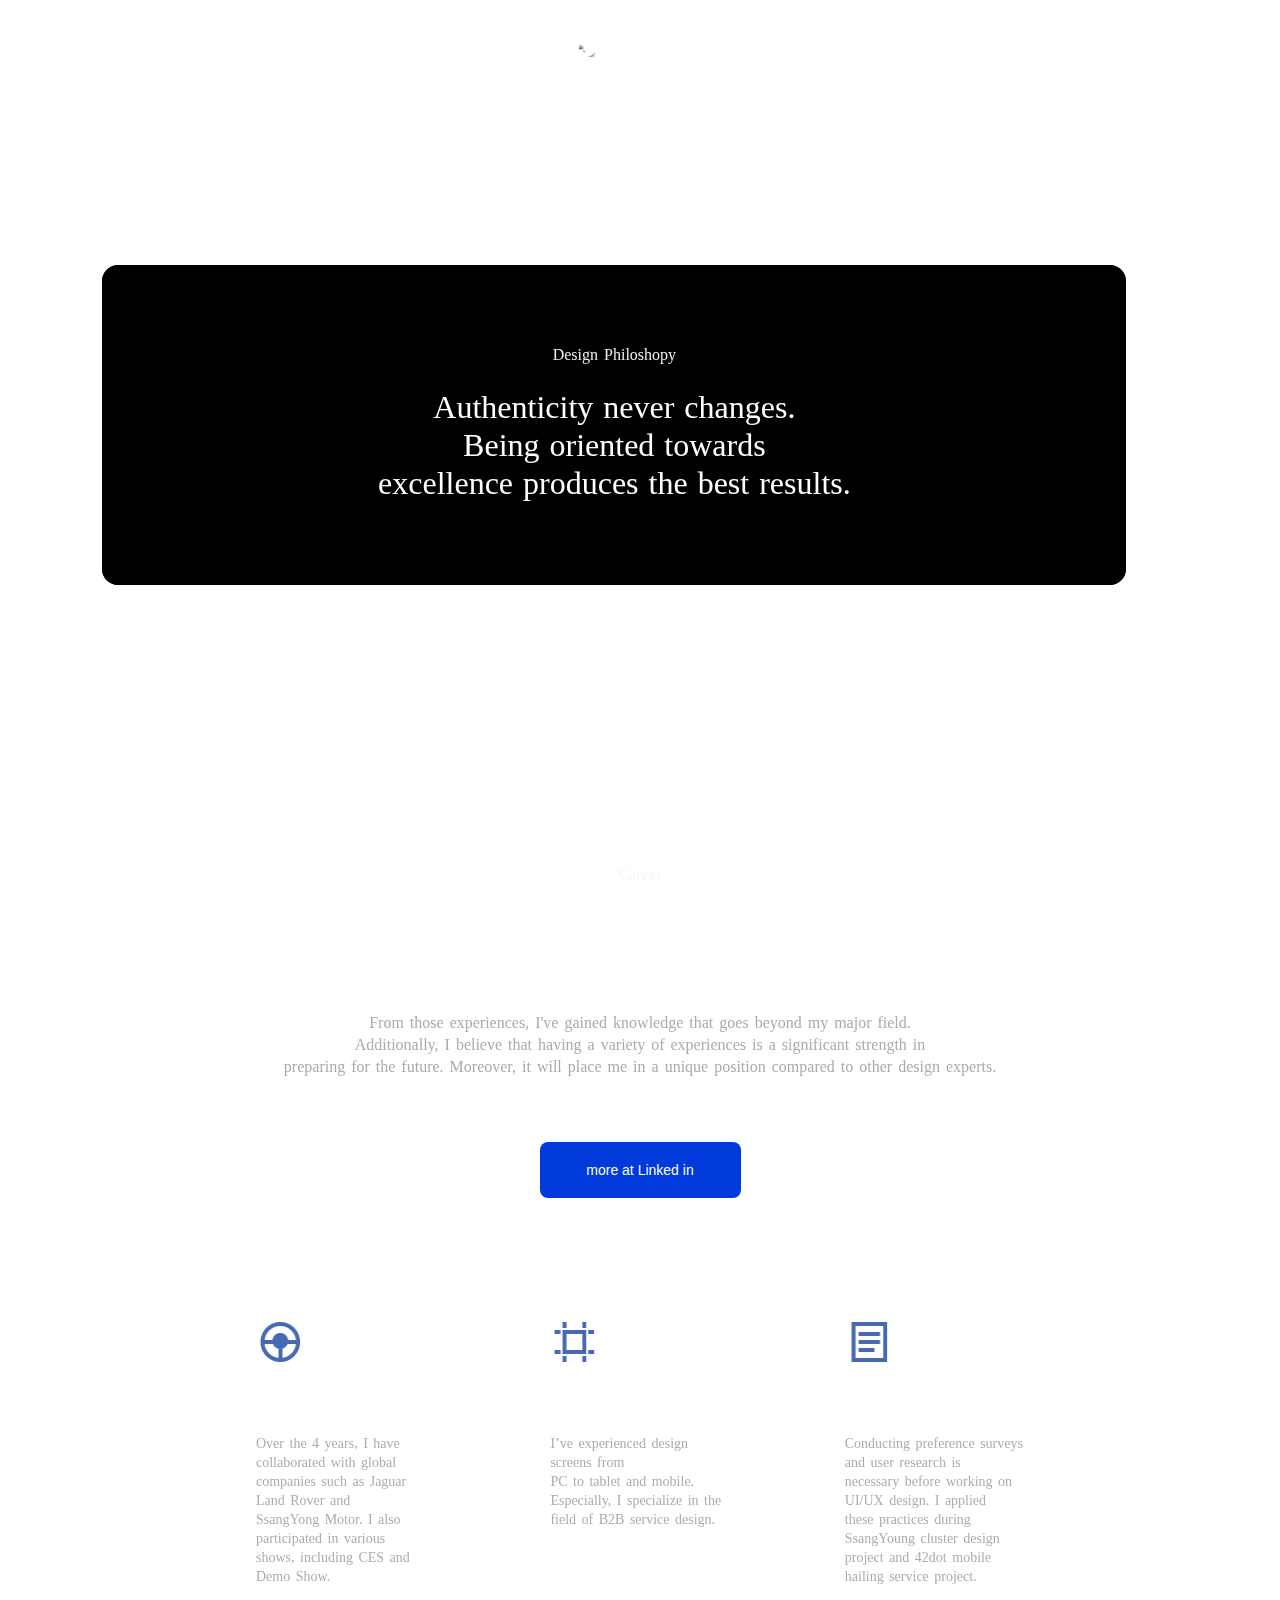
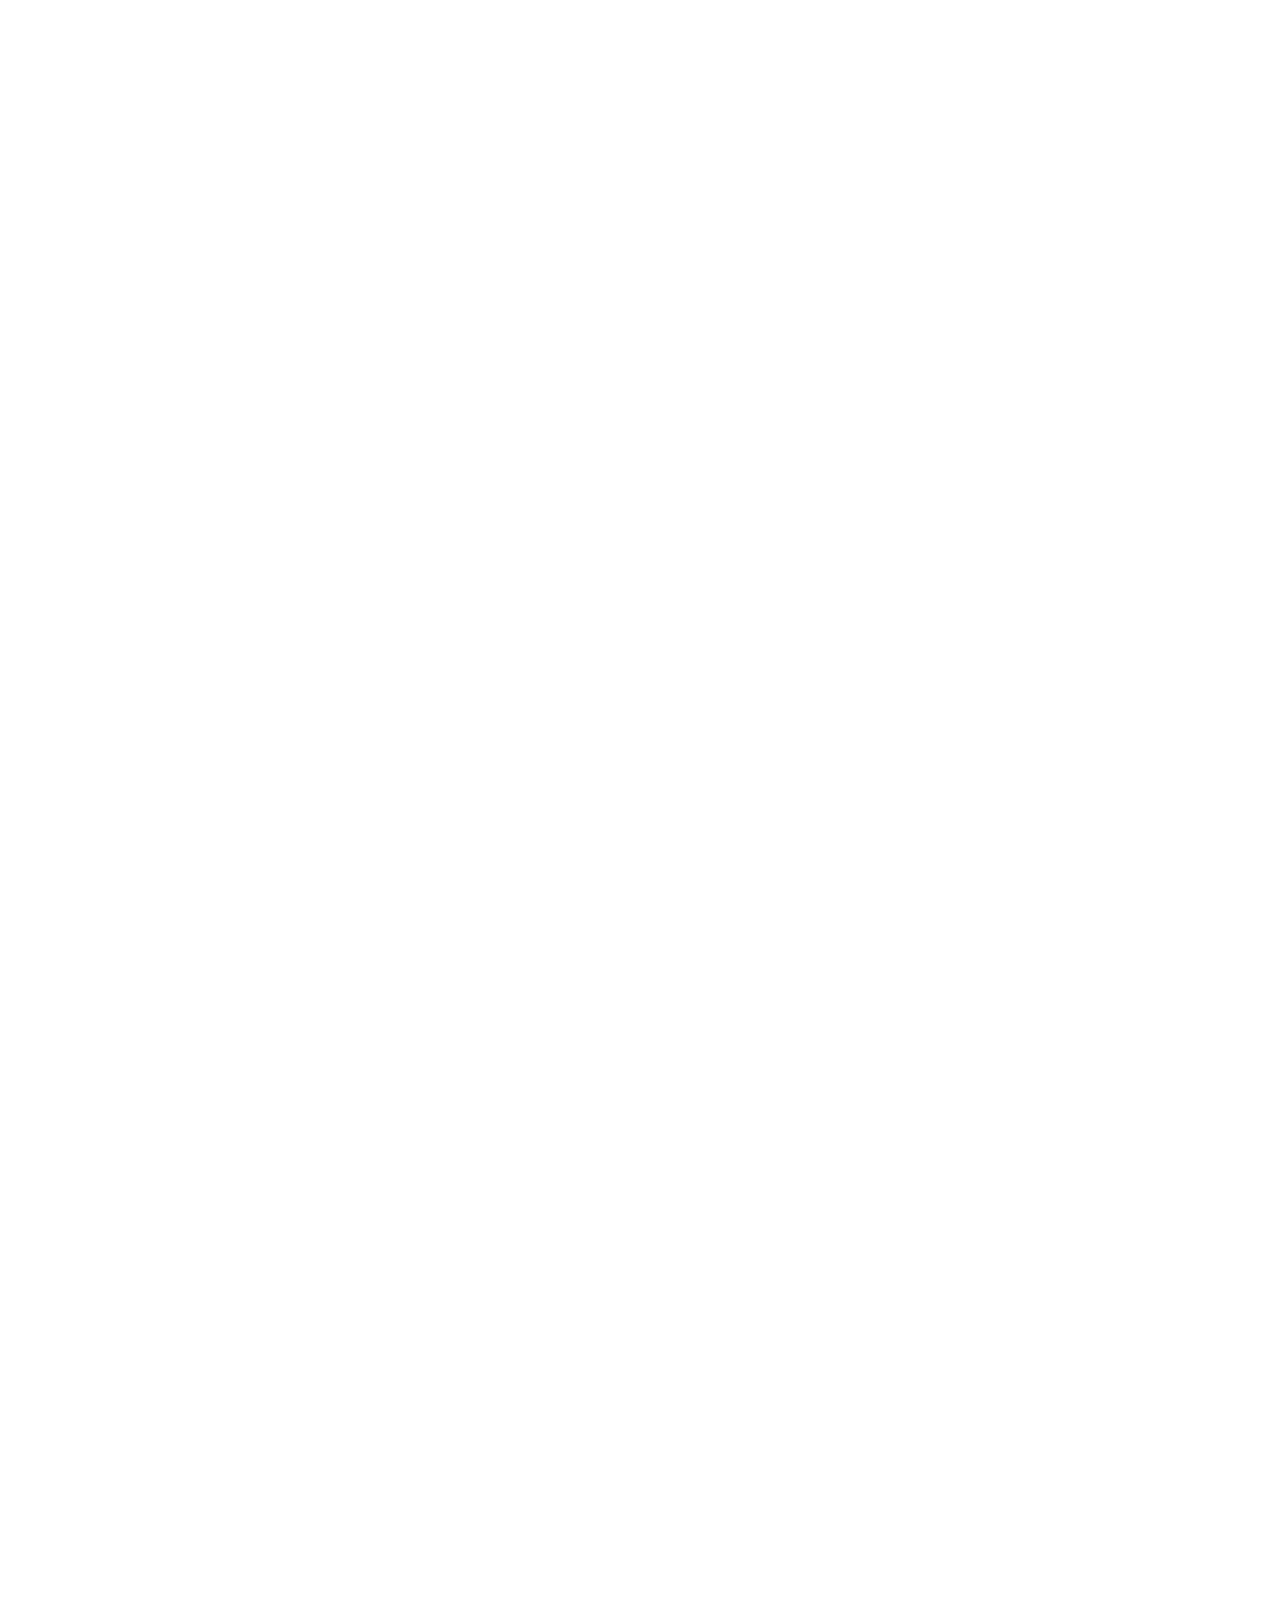
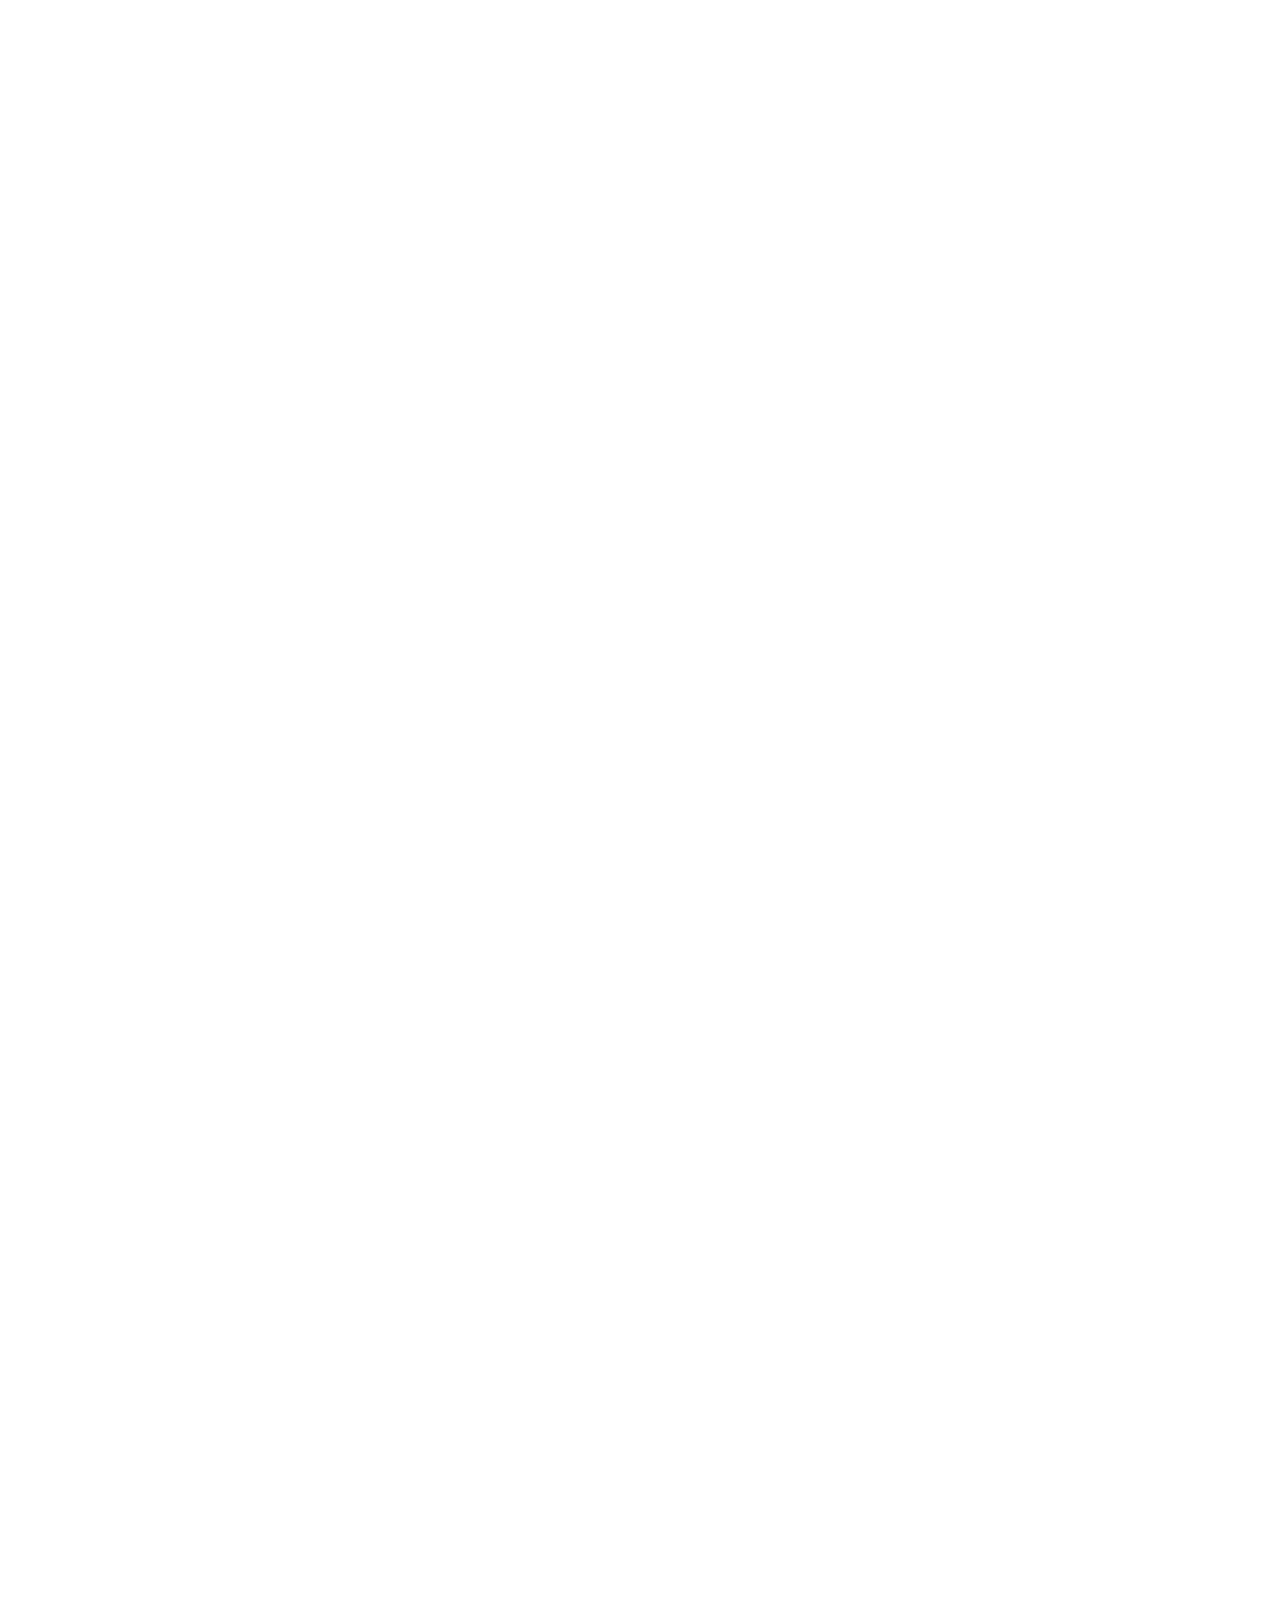
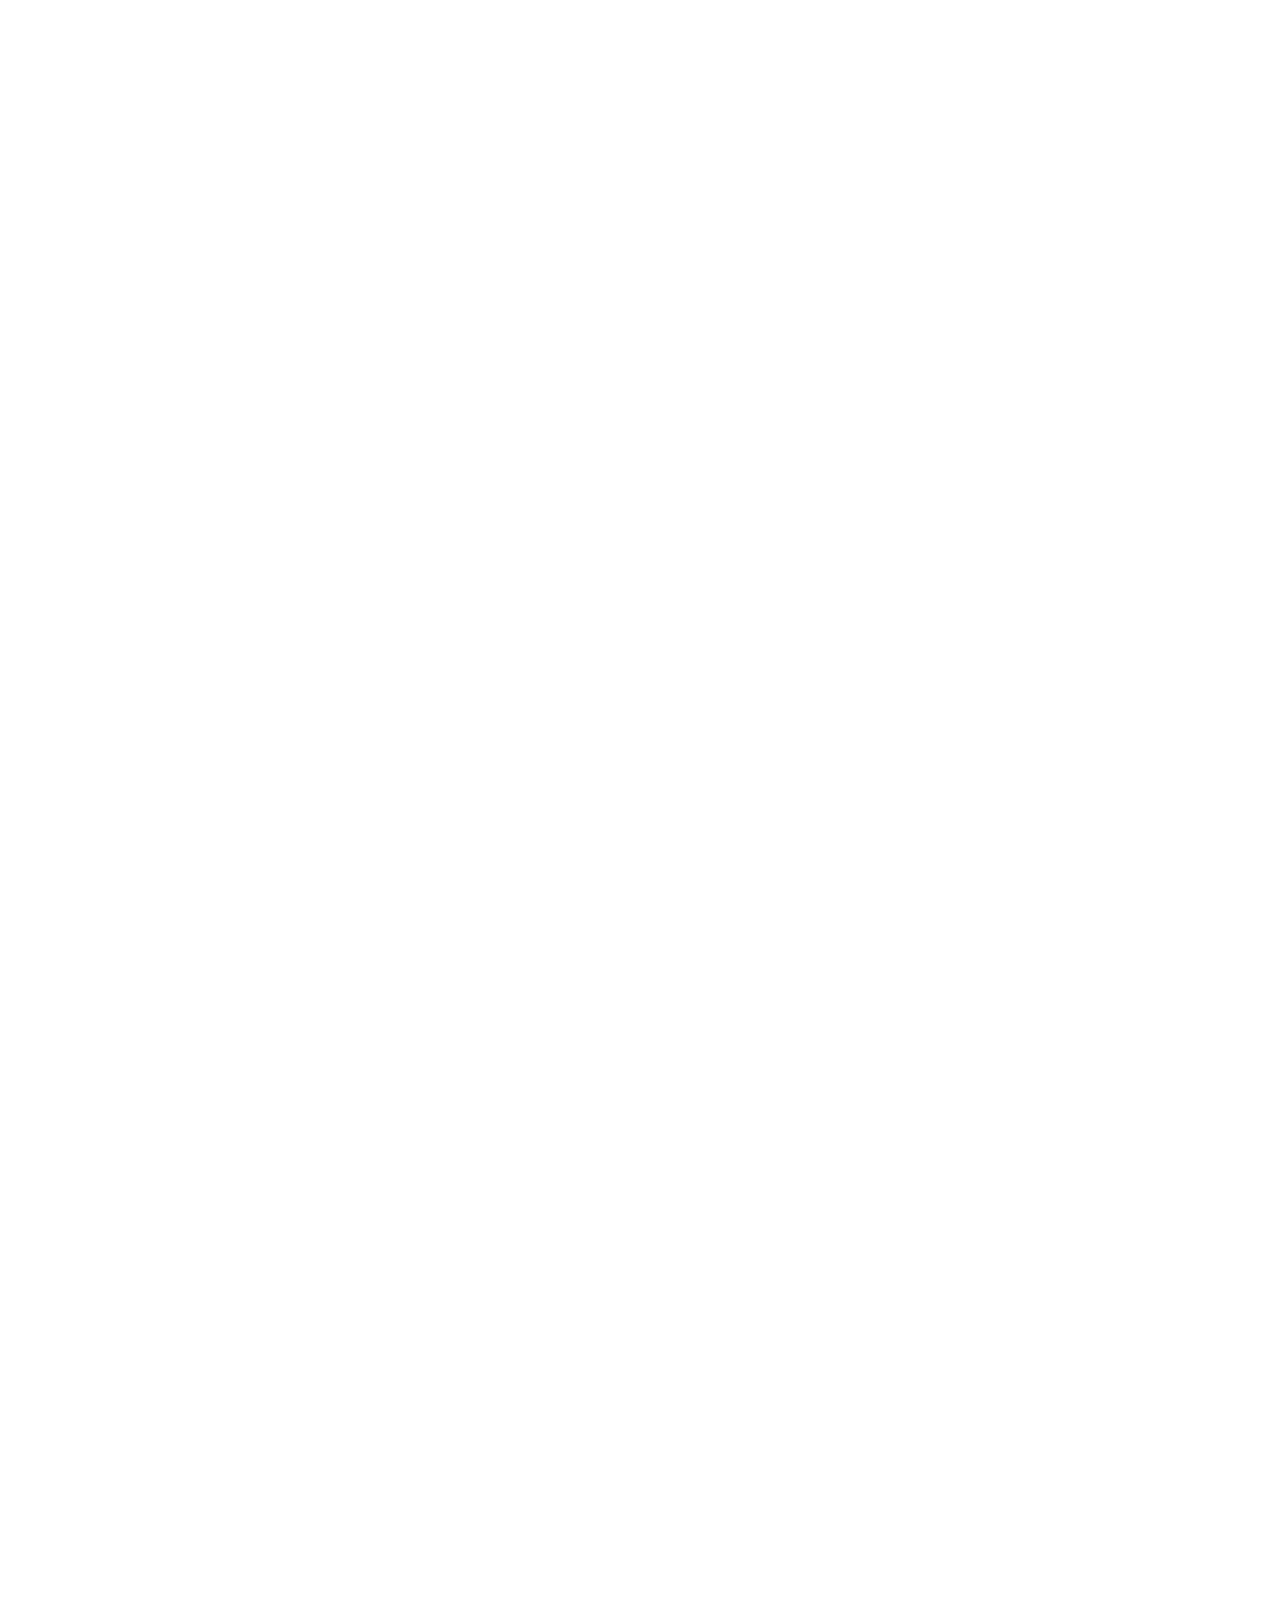
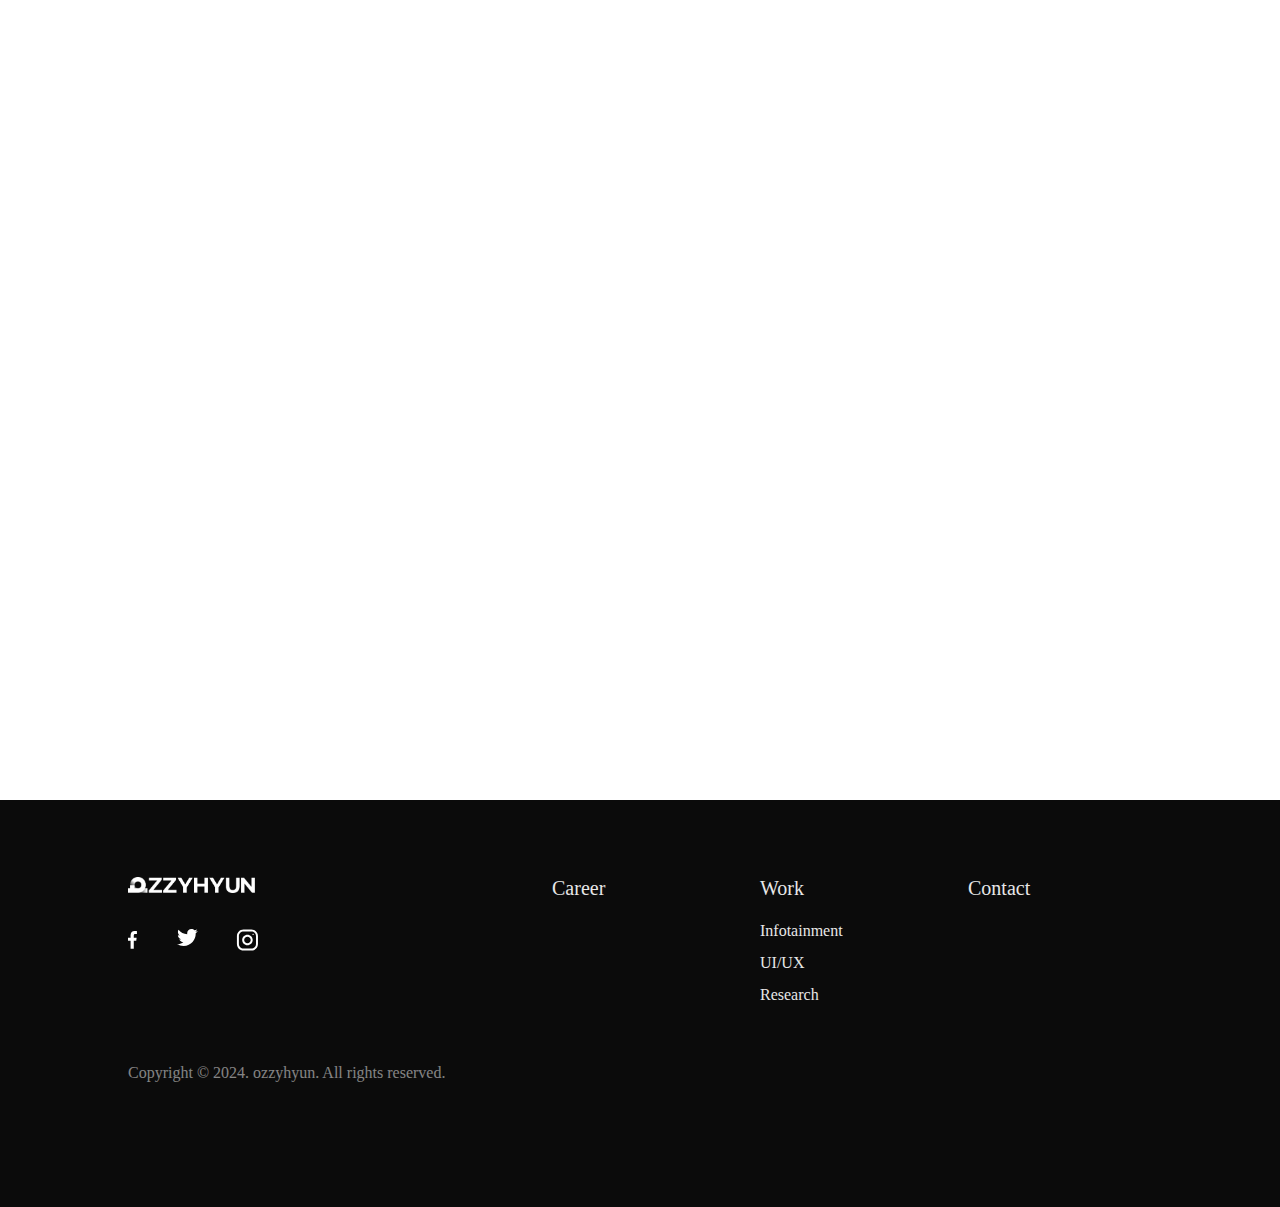
==== commit a27e46b8: "Update index.html" ====
--- a/index.html
+++ b/index.html
@@ -7,7 +7,7 @@
   <link rel="stylesheet" href="https://fonts.googleapis.com/css2?family=Noto+Sans:wght@400;700&display=swap">
   <link rel="stylesheet" href="https://fonts.googleapis.com/css2?family=Pretendard:wght@400;700&display=swap">
   <link href="https://unpkg.com/aos@2.3.1/dist/aos.css" rel="stylesheet">
-  <link rel="stylesheet" href="./css/filter_ozzy_2.css">
+  <link rel="stylesheet" href="filter_ozzy_2.css">
   <style>
     body {
       font-family: 'Noto Sans', sans-serif;
@@ -533,8 +533,8 @@
   <script src="https://code.jquery.com/jquery-3.7.1.min.js"></script>
   <script src="https://unpkg.com/aos@2.3.1/dist/aos.js"></script>
   <script src="https://cdn.jsdelivr.net/npm/gsap@3.12.5/dist/gsap.min.js"></script>
-  <script src="./js/script_ozy.js"></script>
-  <script src="./day_07.js"></script>
+  <script src="script_ozy.js"></script>
+  <script src="day_07.js"></script>
 
 
 
--- a/filter_ozzy_2.css
+++ b/filter_ozzy_2.css
@@ -0,0 +1,241 @@
+@charset "UTF-8";
+:root{
+  --blue : #003ADB
+  }
+/* body {
+  padding: 0;
+  margin: 0;
+  font-family: "Roboto", "sans-serif","pretendard";
+  overflow-x: hidden;
+}
+html {
+    scroll-behavior: smooth;
+}
+   
+ul,
+li,
+input,
+button,
+select {
+  margin: 0;
+  padding: 0;
+  list-style: none;
+  border: none;
+  -moz-appearance: none;
+  appearance: none;
+  -webkit-appearance: none;
+} */
+
+
+.filter_area{
+  background-color: #0A0A0A;
+  width: 100%;
+  padding:1px;
+  padding-left: 8vw;
+  padding-right: 8vw;
+  box-sizing: border-box;
+  display:none;
+}
+
+
+
+.filter_header{
+  display: flex;
+  justify-content: space-between;
+  /* position: absolute; */
+  /* width:100%; */
+  padding-left: 8vw;
+  padding-right: 8vw;
+  box-sizing: border-box;
+  height: 42px;
+  /* margin:auto; */
+  margin-top: 150px;
+  color: white;
+  font-weight: 400;
+  font-size: 16px;
+  align-items: center;
+  left: 0;
+  right: 0;
+  
+}
+
+.filter_arrow{
+  display: flex;
+  width: 32px;
+  height: 32px;
+  right: 0px;
+  transition:all 0.5s ease-in-out;
+}
+
+
+
+.filter_buttons li{
+  display: flex;
+  margin-top: 32px;
+  justify-content: space-between; 
+  width: calc(100%-16vw)
+}
+
+.filter_buttons{
+  padding-left: 8vw;
+  padding-right: 8vw;
+  box-sizing: border-box;
+  margin-top: 32px;
+
+}
+
+
+
+.filter_buttons .filter_label {
+  margin-top: 4px;
+  margin-bottom: 8px; 
+  text-align: center;
+  font-weight: 500;
+  font-size: 14px;
+  line-height: 16px;
+  padding: 8px 16px;
+  box-sizing: border-box;
+  height: 32px;
+  color: white;
+  background-color: #0A0A0A; 
+  border: none;
+  cursor: pointer;
+  border-radius: 100px; 
+  transition: 0.3s ease;
+  border: 1px solid #eeeeee;
+  
+}
+
+.filter_buttons .filter_label:hover {
+  margin-top: 4px;
+  margin-bottom: 8px; 
+  text-align: center;
+  font-weight: 500;
+  font-size: 14px;
+  line-height: 16px;
+  padding: 8px 16px;
+  box-sizing: border-box;
+  height: 32px;
+  background-color: #003ADB;
+  color: white;
+  border: none;
+  cursor: pointer;
+  border-radius: 100px; 
+  transition: 0.1s ease;
+  border: 1px solid #003ADB;
+  
+}
+
+.spacing {
+  width: 100%;
+  height: 32px;
+  background-color: #0A0A0A; 
+  margin-top: 0;
+  margin-bottom: 0;
+}
+
+#item_list {
+  list-style: none; /* #은 어떠할때 쓰는것인가요?  re: id값이 지정되어있을 때 사용합니다...!*/
+  display: flex;
+
+}
+
+#item_list li {
+  display: none; /* #은 어떠할때 쓰는것인가요? */
+}
+
+.item_list{
+  
+}
+.item_list img {
+  /*선생님 .item_list img라고 하면 이미지가 세팅이 안먹고 width100% 
+  으로 뜨는데 왜 그런건가요? 
+  #item_list 로하면 적용됩니다~ X)
+  */
+   /*선생님 image가 찌그러져 보이지 않고 상하좌우 비율 유지한 이미지로
+     적용되었음하는데 cover말고 어떤거 써야할까요? 
+      re: 이미지에 직접적인 크기가(width, height)
+      고정값으로 들어가 있어서 그렇습니다! 저럴 때는
+      background-size 속성보다는 object-fit:contain을 사용해주는것이 적절하고
+      background 속성은 백그라운드에 이미지를 적용해줬을 때 사용해요...!
+     */
+
+  width:180px;
+  height:104px;
+  overflow: hidden;
+  border-radius: 6px;
+  margin-right: 16px;
+  object-fit: cover;
+  object-position:center;
+}
+
+
+.filter_label.active {
+  background-color: var(--blue); /* 선생님 이거왜 색상이 안변할까요 
+  active 클래스가 추가되지 않은것 같습니다 ㅎㅎ js에는 해당 부분이 없는 것 같아요!*/
+  border : 1px solid var(--blue);
+}
+
+
+.bottom_bth{
+  display: flex;
+  justify-content: end;
+  margin-top: 32px;
+  margin-bottom: 32px;
+  gap: 16px;
+
+}
+
+
+.bottom_bth_resetall{
+  margin-top: 0px;
+  text-align: center;
+  width: 140px;
+  height: 48px;
+  color: white;
+  font-weight: 300;
+  font-size: 14px;
+  line-height: 16px;
+  background-color: black;
+  border: none;
+  cursor: pointer;
+  border-radius: 8px;
+  border:1px solid #fff;
+  transition: background-color 0.3s ease;
+}
+
+.bottom_bth_resetall:hover{
+  border-radius: 8px;
+  border:1px solid #acacacbc;
+  color: #acacacbc;
+  transition: 0.3s ease;
+}
+
+/* 선생님 reset all 버튼을 누르면 ㅎㅎㅎ 아이템이 다나와여..ㅠ 
+re: 이건 해결해서 푸시드린것 같습니다!
+*/
+
+
+.bottom_bth_watchindetail{
+  margin-top: 0px;
+  text-align: center;
+  width: 140px;
+  height: 48px;
+  color: white;
+  font-weight: 300;
+  font-size: 14px;
+  line-height: 16px;
+  background-color: #003ADB;
+  border: none;
+  cursor: pointer;
+  border-radius: 8px;
+  transition: background-color 0.3s ease;
+
+}
+
+.bottom_bth_watchindetail:hover{
+  background-color: #002daa;
+  color: #ffffffa6;
+  transition: background-color 0.3s ease;
+
+}--- a/day_07.css
+++ b/day_07.css
@@ -121,7 +121,7 @@
   background-image: url("./day_07_img/Desktop_1440_bg.png");
   background-size: cover;
   width: 100%;
-  height: 7000px;
+  height: 7200px;
   /* 섹션1 */
   /* 섹션2 */
   /* 섹션 컨텐츠 리스트 */
@@ -518,6 +518,9 @@
   border-radius: 16px;
   transition-duration: 0.3s;
 }
+.project_img a img{
+  width:100%;
+}
 
 .contents .section_port .pjt_02 .project_img:hover > img {
   transform: scale(1.2);
@@ -970,6 +973,26 @@
   color: #727272;
 }
 
+.btn_close {
+  position:absolute;
+  padding-top:14px;
+  padding-right:14px;
+  box-sizing: border-box;
+  width: 32px;
+  height: 32px;
+  cursor:pointer;
+}
+
+.frame{
+  display:none;
+  
+}
+
+.frame.active{
+  display: block;
+}
+
+
 .footer_section {
   display: flex;
   justify-content: left;
